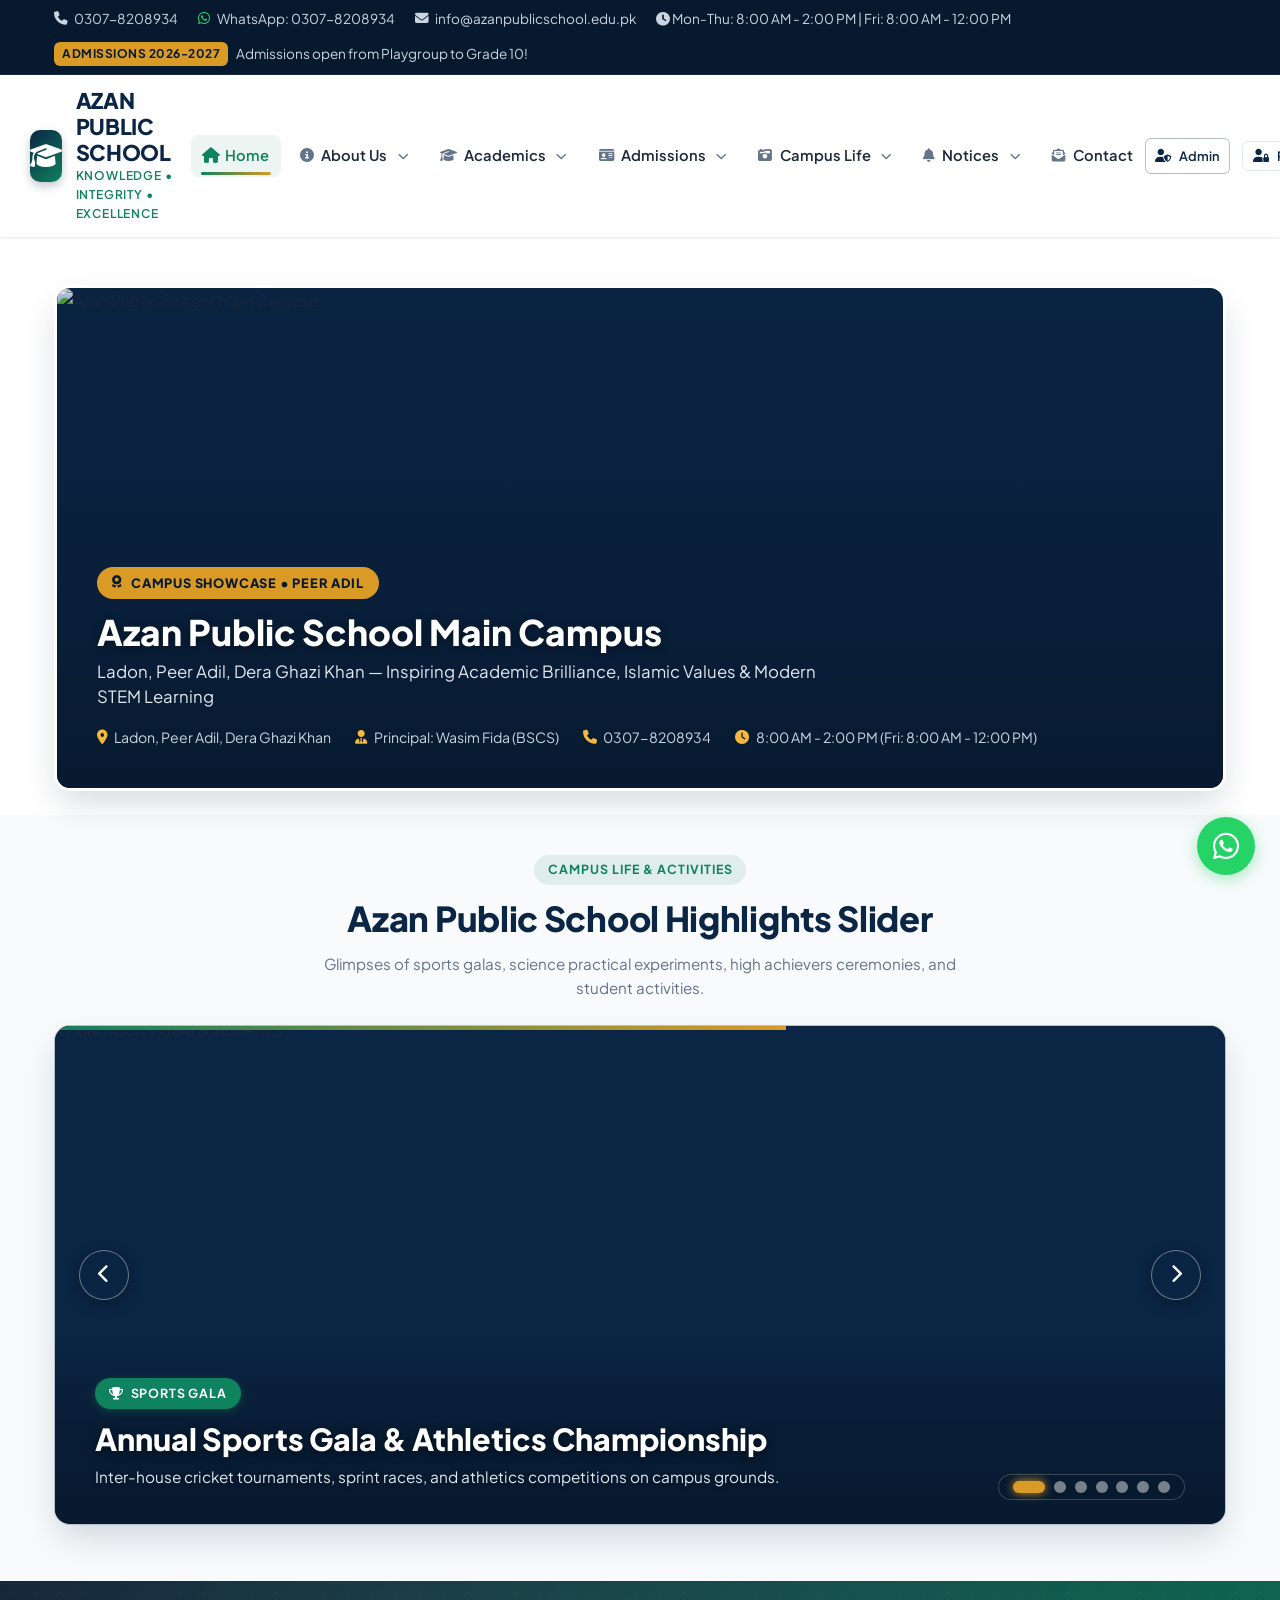
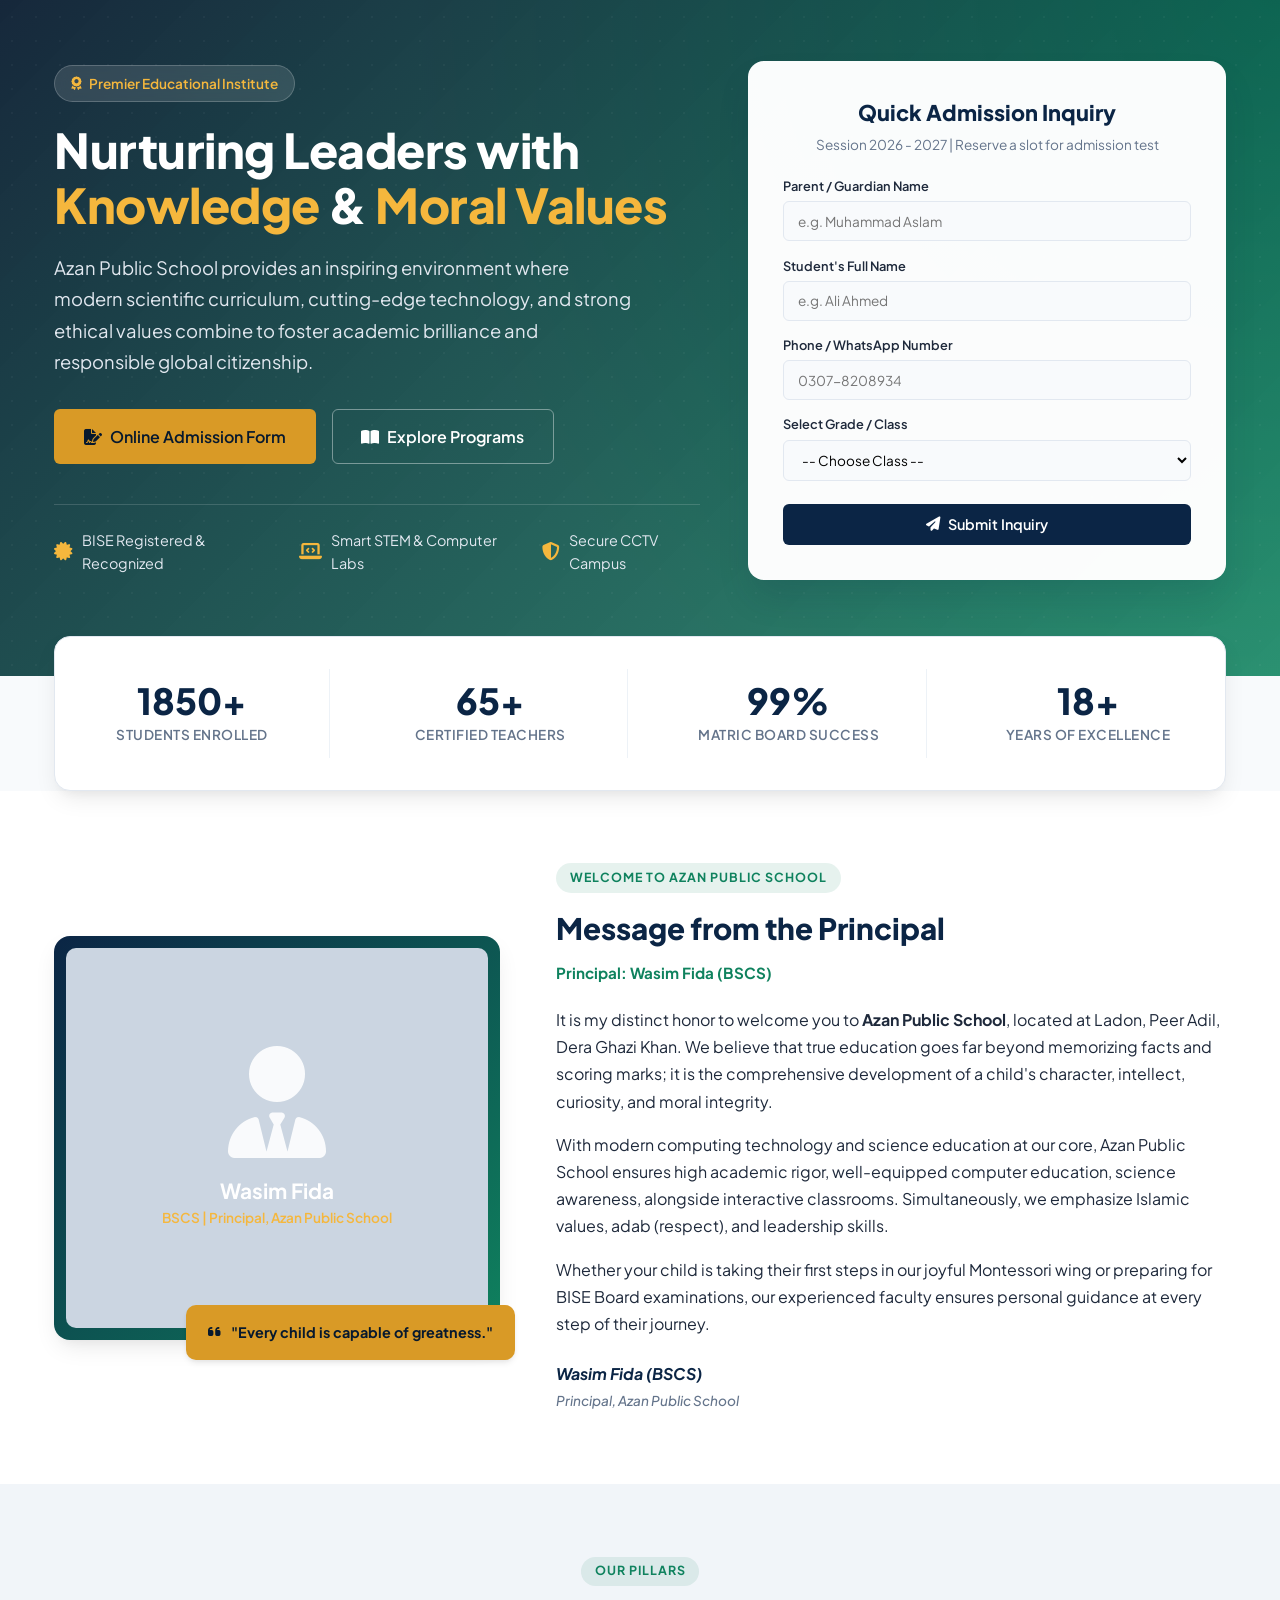
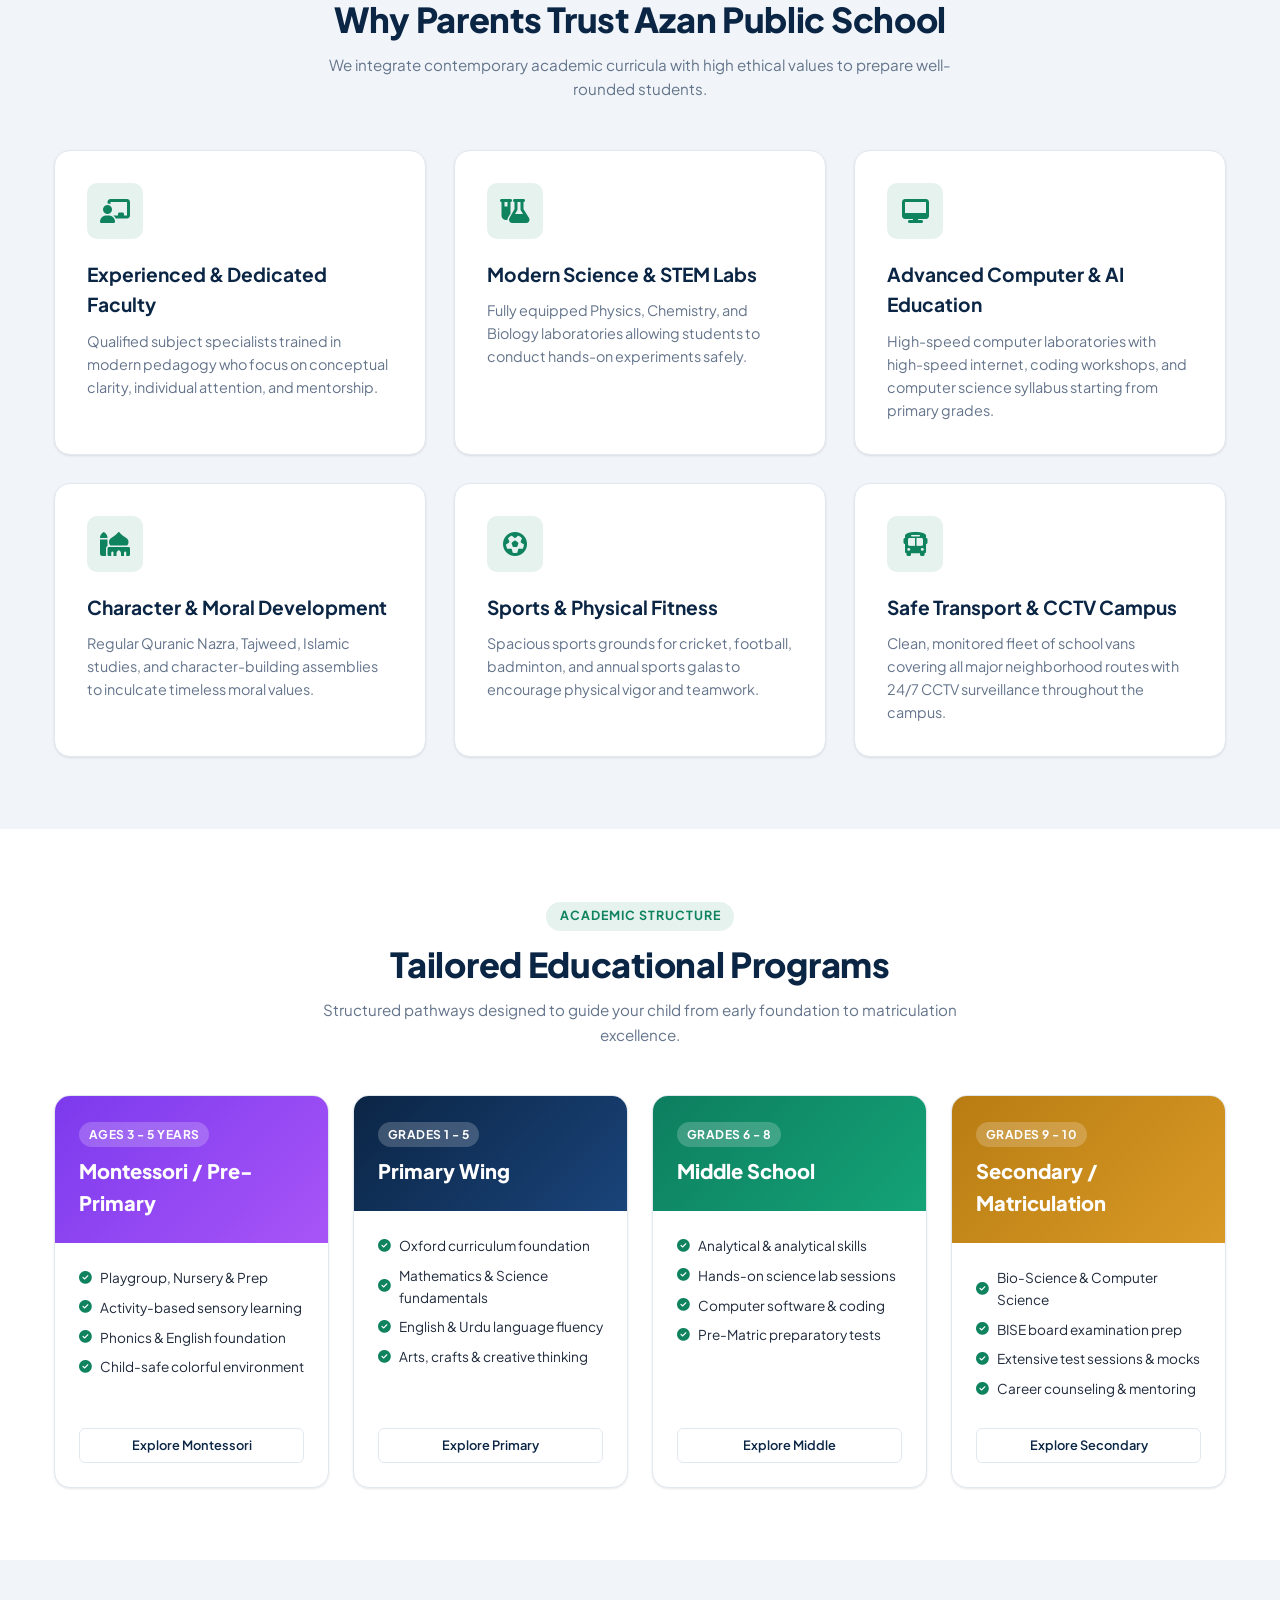
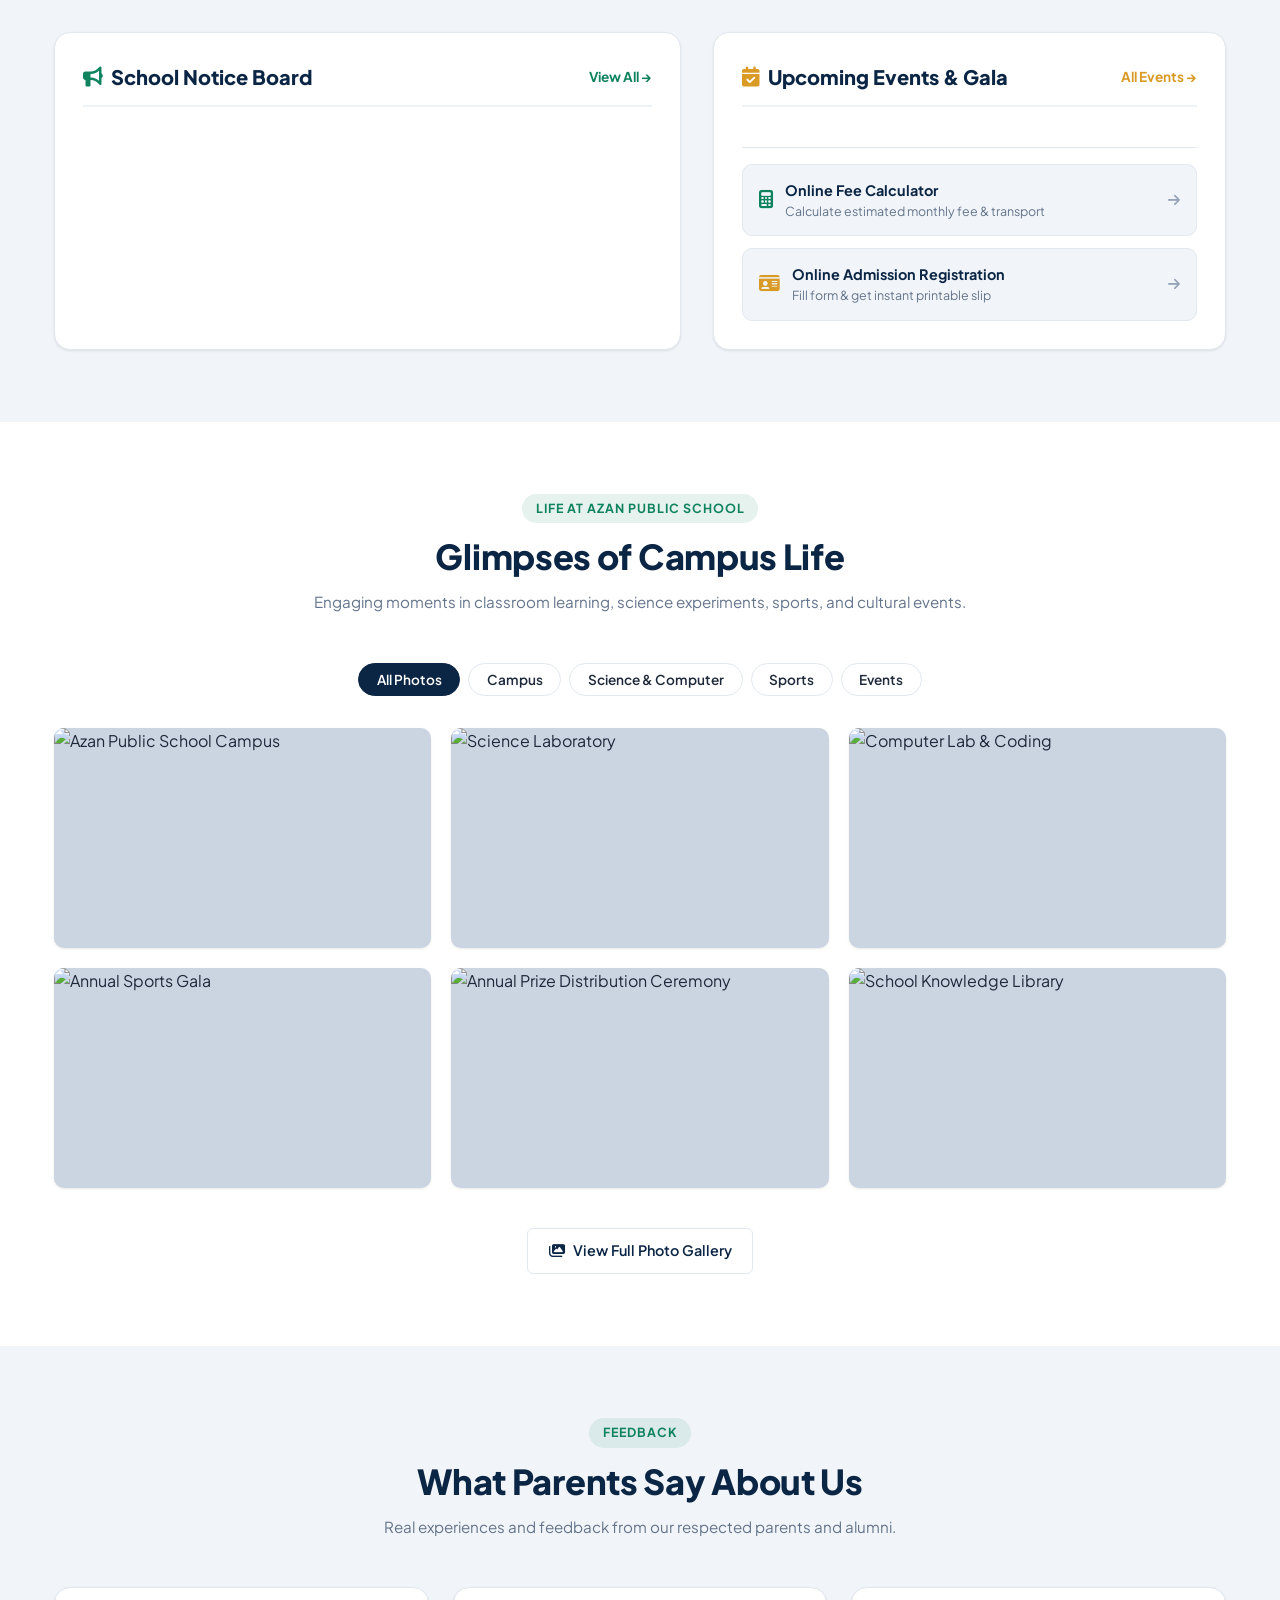
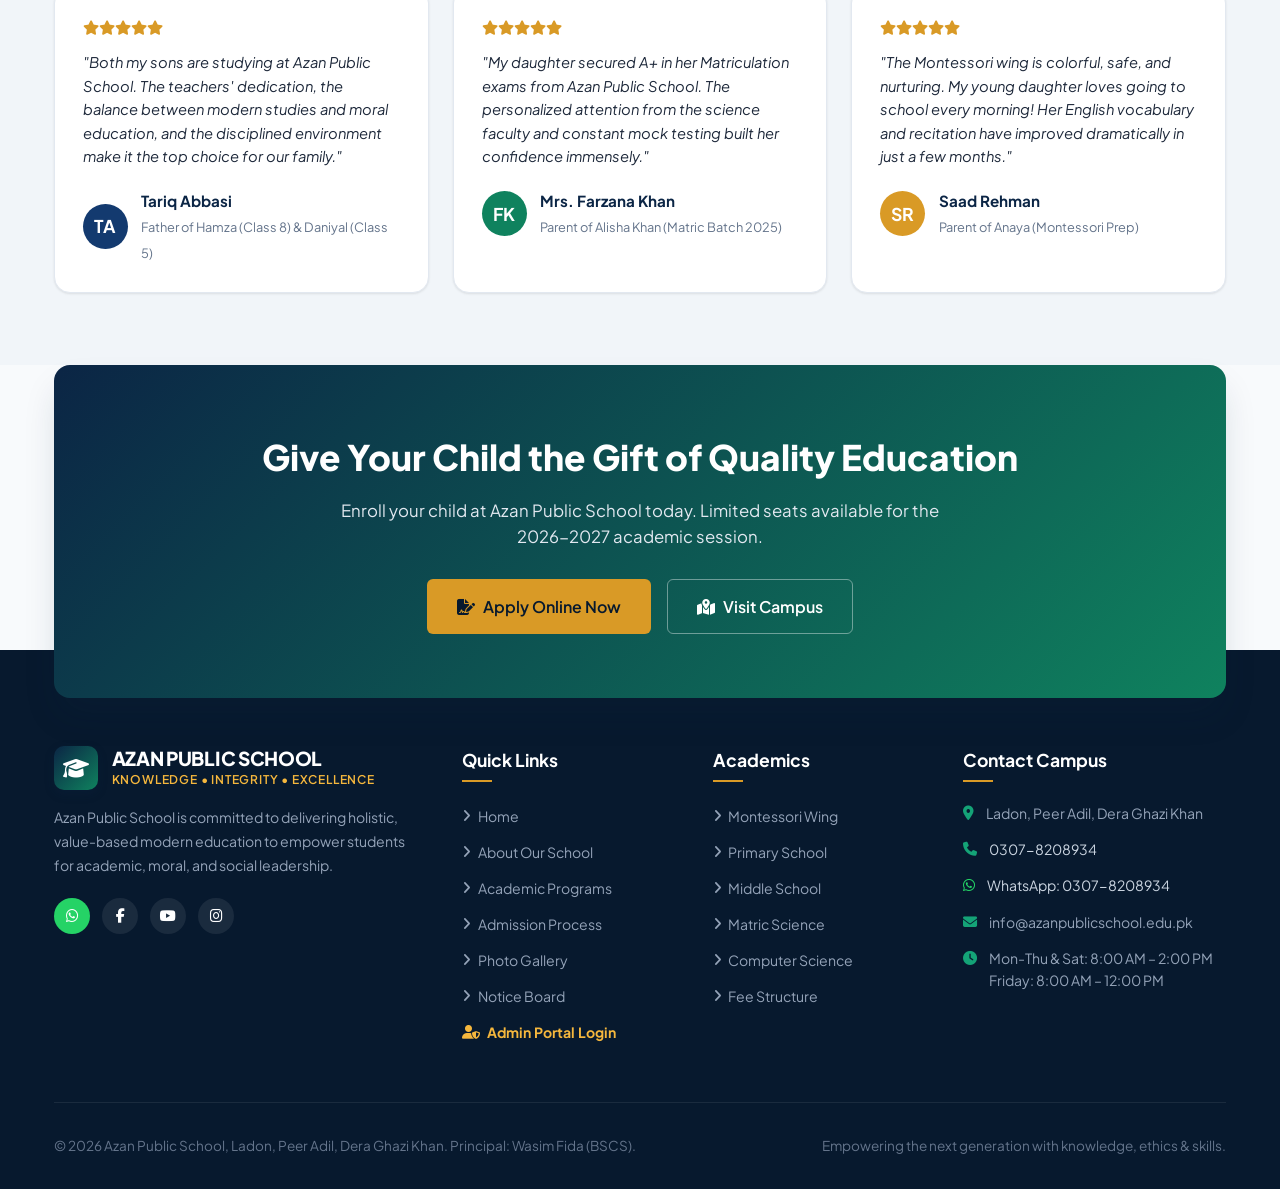
==== index.html @ 1d9d0898 "Add files via upload" ====
<!DOCTYPE html>
<html lang="en">
<head>
  <meta charset="UTF-8">
  <meta name="viewport" content="width=device-width, initial-scale=1.0">
  <title>Azan Public School | Excellence in Education & Character Building</title>
  <meta name="description" content="Azan Public School provides quality education from Montessori to Matric & O-Levels with modern science labs, computer labs, character building, and dedicated faculty.">
  
  <!-- Google Fonts & FontAwesome -->
  <link rel="preconnect" href="https://fonts.googleapis.com">
  <link rel="preconnect" href="https://fonts.gstatic.com" crossorigin>
  <link href="https://fonts.googleapis.com/css2?family=Plus+Jakarta+Sans:wght@400;500;600;700;800&display=swap" rel="stylesheet">
  <link rel="stylesheet" href="https://cdnjs.cloudflare.com/ajax/libs/font-awesome/6.5.1/css/all.min.css">
  
  <!-- Main Stylesheet -->
  <link rel="stylesheet" href="assets/css/style.css">
</head>
<body>

  <!-- TOP BAR -->
  <div class="top-bar">
    <div class="container top-bar-inner">
      <div class="top-contact-info">
        <a href="tel:03078208934"><i class="fa-solid fa-phone"></i> 0307-8208934</a>
        <a href="https://wa.me/923078208934" target="_blank"><i class="fa-brands fa-whatsapp" style="color: #25d366;"></i> WhatsApp: 0307-8208934</a>
        <a href="mailto:info@azanpublicschool.edu.pk"><i class="fa-solid fa-envelope"></i> info@azanpublicschool.edu.pk</a>
        <span><i class="fa-solid fa-clock"></i> Mon-Thu: 8:00 AM - 2:00 PM | Fri: 8:00 AM - 12:00 PM</span>
      </div>
      <div class="top-announcement-ticker">
        <span class="ticker-badge">Admissions 2026-2027</span>
        <span>Admissions open from Playgroup to Grade 10!</span>
      </div>
    </div>
  </div>

  <!-- MAIN HEADER / NAVBAR -->
  <header class="main-header">
    <div class="container header-wrapper">
      <a href="index.html" class="brand-logo">
        <div class="logo-icon">
          <i class="fa-solid fa-graduation-cap"></i>
        </div>
        <div class="logo-text">
          <h1>AZAN PUBLIC SCHOOL</h1>
          <span>Knowledge &bull; Integrity &bull; Excellence</span>
        </div>
      </a>

      <!-- Navigation links -->
      <nav class="main-nav">
        <ul class="nav-links">
          <!-- Home -->
          <li>
            <a href="index.html" class="nav-link-item active">
              <i class="fa-solid fa-house nav-item-icon"></i>
              <span>Home</span>
            </a>
          </li>

          <!-- About Us Dropdown -->
          <li class="has-dropdown">
            <a href="about.html" class="nav-link-item dropdown-toggle">
              <i class="fa-solid fa-circle-info nav-item-icon"></i>
              <span>About Us</span>
              <i class="fa-solid fa-chevron-down nav-chevron"></i>
            </a>
            <div class="dropdown-menu">
              <div class="dropdown-menu-inner">
                <a href="about.html#overview" class="dropdown-item">
                  <div class="dropdown-icon"><i class="fa-solid fa-school"></i></div>
                  <div class="dropdown-text">
                    <span class="dropdown-title">Our School Legacy</span>
                    <span class="dropdown-desc">Established in 2008 in Peer Adil</span>
                  </div>
                  <i class="fa-solid fa-arrow-right dropdown-arrow"></i>
                </a>
                <a href="about.html#vision" class="dropdown-item">
                  <div class="dropdown-icon"><i class="fa-solid fa-bullseye"></i></div>
                  <div class="dropdown-text">
                    <span class="dropdown-title">Vision, Mission &amp; Values</span>
                    <span class="dropdown-desc">Commitment to excellence &amp; morals</span>
                  </div>
                  <i class="fa-solid fa-arrow-right dropdown-arrow"></i>
                </a>
                <a href="#principal" class="dropdown-item">
                  <div class="dropdown-icon"><i class="fa-solid fa-user-tie"></i></div>
                  <div class="dropdown-text">
                    <span class="dropdown-title">Principal's Message</span>
                    <span class="dropdown-desc">Leadership by Wasim Fida (BSCS)</span>
                  </div>
                  <i class="fa-solid fa-arrow-right dropdown-arrow"></i>
                </a>
                <a href="about.html#facilities" class="dropdown-item">
                  <div class="dropdown-icon"><i class="fa-solid fa-building-columns"></i></div>
                  <div class="dropdown-text">
                    <span class="dropdown-title">Campus Facilities</span>
                    <span class="dropdown-desc">Science, IT labs &amp; library</span>
                  </div>
                  <i class="fa-solid fa-arrow-right dropdown-arrow"></i>
                </a>
              </div>
            </div>
          </li>

          <!-- Academics Dropdown -->
          <li class="has-dropdown">
            <a href="academics.html" class="nav-link-item dropdown-toggle">
              <i class="fa-solid fa-graduation-cap nav-item-icon"></i>
              <span>Academics</span>
              <i class="fa-solid fa-chevron-down nav-chevron"></i>
            </a>
            <div class="dropdown-menu">
              <div class="dropdown-menu-inner">
                <a href="academics.html#montessori" class="dropdown-item">
                  <div class="dropdown-icon"><i class="fa-solid fa-shapes"></i></div>
                  <div class="dropdown-text">
                    <span class="dropdown-title">Montessori Wing</span>
                    <span class="dropdown-desc">Ages 3-5: Playgroup, Nursery, Prep</span>
                  </div>
                  <i class="fa-solid fa-arrow-right dropdown-arrow"></i>
                </a>
                <a href="academics.html#primary" class="dropdown-item">
                  <div class="dropdown-icon"><i class="fa-solid fa-book-open"></i></div>
                  <div class="dropdown-text">
                    <span class="dropdown-title">Primary Wing</span>
                    <span class="dropdown-desc">Class 1 to 5: Solid conceptual base</span>
                  </div>
                  <i class="fa-solid fa-arrow-right dropdown-arrow"></i>
                </a>
                <a href="academics.html#middle" class="dropdown-item">
                  <div class="dropdown-icon"><i class="fa-solid fa-atom"></i></div>
                  <div class="dropdown-text">
                    <span class="dropdown-title">Middle School Wing</span>
                    <span class="dropdown-desc">Class 6 to 8: Analytical skills &amp; STEM</span>
                  </div>
                  <i class="fa-solid fa-arrow-right dropdown-arrow"></i>
                </a>
                <a href="academics.html#secondary" class="dropdown-item">
                  <div class="dropdown-icon"><i class="fa-solid fa-award"></i></div>
                  <div class="dropdown-text">
                    <span class="dropdown-title">Secondary &amp; Matric (BISE)</span>
                    <span class="dropdown-desc">Class 9-10: Biology &amp; Computer Science</span>
                  </div>
                  <i class="fa-solid fa-arrow-right dropdown-arrow"></i>
                </a>
                <a href="academics.html#clubs" class="dropdown-item">
                  <div class="dropdown-icon"><i class="fa-solid fa-masks-theater"></i></div>
                  <div class="dropdown-text">
                    <span class="dropdown-title">Clubs &amp; Societies</span>
                    <span class="dropdown-desc">Debates, STEM, arts &amp; robotics</span>
                  </div>
                  <i class="fa-solid fa-arrow-right dropdown-arrow"></i>
                </a>
              </div>
            </div>
          </li>

          <!-- Admissions Dropdown -->
          <li class="has-dropdown">
            <a href="admissions.html" class="nav-link-item dropdown-toggle">
              <i class="fa-solid fa-id-card nav-item-icon"></i>
              <span>Admissions</span>
              <i class="fa-solid fa-chevron-down nav-chevron"></i>
            </a>
            <div class="dropdown-menu">
              <div class="dropdown-menu-inner">
                <a href="admissions.html#process" class="dropdown-item">
                  <div class="dropdown-icon"><i class="fa-solid fa-list-check"></i></div>
                  <div class="dropdown-text">
                    <span class="dropdown-title">Admission Process</span>
                    <span class="dropdown-desc">Simple 4-step enrolment criteria</span>
                  </div>
                  <i class="fa-solid fa-arrow-right dropdown-arrow"></i>
                </a>
                <a href="admissions.html#applyForm" class="dropdown-item">
                  <div class="dropdown-icon"><i class="fa-solid fa-file-signature"></i></div>
                  <div class="dropdown-text">
                    <span class="dropdown-title">Online Admission Form</span>
                    <span class="dropdown-desc">Instant online registration slip</span>
                  </div>
                  <i class="fa-solid fa-arrow-right dropdown-arrow"></i>
                </a>
                <a href="admissions.html#calculator" class="dropdown-item">
                  <div class="dropdown-icon"><i class="fa-solid fa-calculator"></i></div>
                  <div class="dropdown-text">
                    <span class="dropdown-title">Fee Calculator</span>
                    <span class="dropdown-desc">Estimate monthly dues &amp; sibling discount</span>
                  </div>
                  <i class="fa-solid fa-arrow-right dropdown-arrow"></i>
                </a>
                <a href="admissions.html#requirements" class="dropdown-item">
                  <div class="dropdown-icon"><i class="fa-solid fa-folder-open"></i></div>
                  <div class="dropdown-text">
                    <span class="dropdown-title">Required Documents</span>
                    <span class="dropdown-desc">Checklist for new candidates</span>
                  </div>
                  <i class="fa-solid fa-arrow-right dropdown-arrow"></i>
                </a>
              </div>
            </div>
          </li>

          <!-- Campus Life Dropdown -->
          <li class="has-dropdown">
            <a href="gallery.html" class="nav-link-item dropdown-toggle">
              <i class="fa-solid fa-camera-retro nav-item-icon"></i>
              <span>Campus Life</span>
              <i class="fa-solid fa-chevron-down nav-chevron"></i>
            </a>
            <div class="dropdown-menu dropdown-menu-right">
              <div class="dropdown-menu-inner">
                <a href="gallery.html#gallery" class="dropdown-item">
                  <div class="dropdown-icon"><i class="fa-solid fa-images"></i></div>
                  <div class="dropdown-text">
                    <span class="dropdown-title">Photo Gallery</span>
                    <span class="dropdown-desc">Campus moments &amp; facilities</span>
                  </div>
                  <i class="fa-solid fa-arrow-right dropdown-arrow"></i>
                </a>
                <a href="gallery.html#labs" class="dropdown-item">
                  <div class="dropdown-icon"><i class="fa-solid fa-flask-vial"></i></div>
                  <div class="dropdown-text">
                    <span class="dropdown-title">Science &amp; IT Labs</span>
                    <span class="dropdown-desc">Practical experiments &amp; coding</span>
                  </div>
                  <i class="fa-solid fa-arrow-right dropdown-arrow"></i>
                </a>
                <a href="gallery.html#sports" class="dropdown-item">
                  <div class="dropdown-icon"><i class="fa-solid fa-trophy"></i></div>
                  <div class="dropdown-text">
                    <span class="dropdown-title">Sports Gala &amp; Games</span>
                    <span class="dropdown-desc">Cricket, races &amp; athletics</span>
                  </div>
                  <i class="fa-solid fa-arrow-right dropdown-arrow"></i>
                </a>
                <a href="gallery.html#events" class="dropdown-item">
                  <div class="dropdown-icon"><i class="fa-solid fa-award"></i></div>
                  <div class="dropdown-text">
                    <span class="dropdown-title">Annual Ceremonies</span>
                    <span class="dropdown-desc">Prize distributions &amp; festivals</span>
                  </div>
                  <i class="fa-solid fa-arrow-right dropdown-arrow"></i>
                </a>
              </div>
            </div>
          </li>

          <!-- Notices Dropdown -->
          <li class="has-dropdown">
            <a href="notices.html" class="nav-link-item dropdown-toggle">
              <i class="fa-solid fa-bell nav-item-icon"></i>
              <span>Notices</span>
              <i class="fa-solid fa-chevron-down nav-chevron"></i>
            </a>
            <div class="dropdown-menu dropdown-menu-right">
              <div class="dropdown-menu-inner">
                <a href="notices.html#notices" class="dropdown-item">
                  <div class="dropdown-icon"><i class="fa-solid fa-bullhorn"></i></div>
                  <div class="dropdown-text">
                    <span class="dropdown-title">Latest Announcements</span>
                    <span class="dropdown-desc">Urgent alerts &amp; school circulars</span>
                  </div>
                  <i class="fa-solid fa-arrow-right dropdown-arrow"></i>
                </a>
                <a href="notices.html#downloads" class="dropdown-item">
                  <div class="dropdown-icon"><i class="fa-solid fa-cloud-arrow-down"></i></div>
                  <div class="dropdown-text">
                    <span class="dropdown-title">Downloads &amp; Date Sheet</span>
                    <span class="dropdown-desc">Exam dates, syllabus &amp; fee challan</span>
                  </div>
                  <i class="fa-solid fa-arrow-right dropdown-arrow"></i>
                </a>
              </div>
            </div>
          </li>

          <!-- Contact -->
          <li>
            <a href="contact.html" class="nav-link-item">
              <i class="fa-solid fa-envelope-open-text nav-item-icon"></i>
              <span>Contact</span>
            </a>
          </li>
        </ul>
      </nav>

      <!-- Action Buttons -->
      <div class="header-actions">
        <a href="admin-login.html" class="btn btn-outline btn-sm" title="Admin Admissions Database" style="border-color: rgba(11,37,69,0.3);">
          <i class="fa-solid fa-user-shield"></i> Admin
        </a>
        <button class="btn btn-outline btn-sm open-portal-modal">
          <i class="fa-solid fa-user-lock"></i> Portal
        </button>
        <a href="admissions.html" class="btn btn-secondary btn-sm">
          <i class="fa-solid fa-pen-to-square"></i> Apply Now
        </a>
      </div>

      <!-- Mobile Toggle Button -->
      <button class="mobile-nav-toggle" aria-label="Toggle navigation">
        <i class="fa-solid fa-bars"></i>
      </button>
    </div>
  </header>

  <!-- 1. FRONT MAIN CAMPUS SHOWCASE PICTURE (Dynamic via Admin Panel) -->
  <section class="front-picture-section" id="frontPictureSection">
    <div class="container">
      <div class="front-picture-card">
        <img src="https://images.unsplash.com/photo-1580582932707-520aed937b7b?auto=format&fit=crop&w=1400&q=80" alt="Azan Public School Main Campus" class="front-main-img" id="frontMainImage">
        <div class="front-picture-overlay">
          <span class="front-picture-badge" id="frontBadge"><i class="fa-solid fa-award"></i> Campus Showcase &bull; Peer Adil</span>
          <h2 class="front-picture-title" id="frontTitle">Azan Public School Main Campus</h2>
          <p class="front-picture-sub" id="frontSubtitle">Ladon, Peer Adil, Dera Ghazi Khan — Inspiring Academic Brilliance, Islamic Values &amp; Modern STEM Learning</p>
          <div class="front-picture-meta">
            <span><i class="fa-solid fa-location-dot"></i> Ladon, Peer Adil, Dera Ghazi Khan</span>
            <span><i class="fa-solid fa-user-tie"></i> Principal: Wasim Fida (BSCS)</span>
            <span><i class="fa-solid fa-phone"></i> 0307-8208934</span>
            <span><i class="fa-solid fa-clock"></i> 8:00 AM - 2:00 PM (Fri: 8:00 AM - 12:00 PM)</span>
          </div>
        </div>
      </div>
    </div>
  </section>

  <!-- 2. CAMPUS IMAGE SLIDER / CAROUSEL (Dynamic via Admin Panel) -->
  <section class="campus-slider-section" id="campusSliderSection">
    <div class="container">
      <div class="section-header" style="margin-bottom: 1.5rem;">
        <span class="section-badge">Campus Life &amp; Activities</span>
        <h2 class="section-title">Azan Public School Highlights Slider</h2>
        <p class="section-subtitle">Glimpses of sports galas, science practical experiments, high achievers ceremonies, and student activities.</p>
      </div>

      <div class="slider-container-card" id="campusSliderContainer">
        <!-- Top Animated Progress Bar for Auto Slide Timer -->
        <div class="slider-progress-bar" id="sliderProgressBar"></div>

        <!-- Horizontal Right-to-Left Sliding Track -->
        <div class="campus-slider-track" id="campusSliderTrack">
          <!-- Slide 1: Sports Gala -->
          <div class="campus-slide-item active" data-slide-index="0">
            <img src="https://images.unsplash.com/photo-1526676037777-05a232554f77?auto=format&fit=crop&w=1200&q=80" alt="Annual Sports Gala &amp; Athletics" class="campus-slide-img" loading="eager" onerror="this.onerror=null;this.src='https://images.unsplash.com/photo-1580582932707-520aed937b7b?auto=format&fit=crop&w=1200&q=80'">
            <div class="campus-slide-caption">
              <span class="slide-tag"><i class="fa-solid fa-trophy"></i> Sports Gala</span>
              <h3 class="slide-title">Annual Sports Gala &amp; Athletics Championship</h3>
              <p class="slide-desc">Inter-house cricket tournaments, sprint races, and athletics competitions on campus grounds.</p>
            </div>
          </div>

          <!-- Slide 2: Science Labs -->
          <div class="campus-slide-item" data-slide-index="1">
            <img src="https://images.unsplash.com/photo-1532094349884-543bc11b234d?auto=format&fit=crop&w=1200&q=80" alt="Modern Science Practical Labs" class="campus-slide-img" loading="lazy" onerror="this.onerror=null;this.src='https://images.unsplash.com/photo-1580582932707-520aed937b7b?auto=format&fit=crop&w=1200&q=80'">
            <div class="campus-slide-caption">
              <span class="slide-tag"><i class="fa-solid fa-flask-vial"></i> Science Labs</span>
              <h3 class="slide-title">Modern Science &amp; Practical Experiment Labs</h3>
              <p class="slide-desc">Hands-on practical experiments in Physics, Chemistry, and Biology laboratories.</p>
            </div>
          </div>

          <!-- Slide 3: Prize Distribution -->
          <div class="campus-slide-item" data-slide-index="2">
            <img src="https://images.unsplash.com/photo-1523050854058-8df90110c9f1?auto=format&fit=crop&w=1200&q=80" alt="Position Holders Award Ceremony" class="campus-slide-img" loading="lazy" onerror="this.onerror=null;this.src='https://images.unsplash.com/photo-1580582932707-520aed937b7b?auto=format&fit=crop&w=1200&q=80'">
            <div class="campus-slide-caption">
              <span class="slide-tag"><i class="fa-solid fa-award"></i> Prize Distribution</span>
              <h3 class="slide-title">High Achievers &amp; Position Holders Award Ceremony</h3>
              <p class="slide-desc">Celebrating academic brilliance and merit scholarship certificates for BISE board toppers.</p>
            </div>
          </div>

          <!-- Slide 4: Computer Lab -->
          <div class="campus-slide-item" data-slide-index="3">
            <img src="https://images.unsplash.com/photo-1531482615713-2afd69097998?auto=format&fit=crop&w=1200&q=80" alt="Computer Science &amp; Coding Lab" class="campus-slide-img" loading="lazy" onerror="this.onerror=null;this.src='https://images.unsplash.com/photo-1580582932707-520aed937b7b?auto=format&fit=crop&w=1200&q=80'">
            <div class="campus-slide-caption">
              <span class="slide-tag"><i class="fa-solid fa-laptop-code"></i> Computer Lab</span>
              <h3 class="slide-title">Computer Science, Coding &amp; AI Education</h3>
              <p class="slide-desc">Modern ICT laboratory empowering students with programming, digital literacy, and logic.</p>
            </div>
          </div>

          <!-- Slide 5: Classrooms -->
          <div class="campus-slide-item" data-slide-index="4">
            <img src="https://images.unsplash.com/photo-1577896851231-70ef18881754?auto=format&fit=crop&w=1200&q=80" alt="Interactive Classrooms" class="campus-slide-img" loading="lazy" onerror="this.onerror=null;this.src='https://images.unsplash.com/photo-1580582932707-520aed937b7b?auto=format&fit=crop&w=1200&q=80'">
            <div class="campus-slide-caption">
              <span class="slide-tag"><i class="fa-solid fa-chalkboard-user"></i> Classrooms</span>
              <h3 class="slide-title">Interactive Conceptual Classroom Learning</h3>
              <p class="slide-desc">Engaging classroom discussions, smart visual aids, and individual student attention from certified educators.</p>
            </div>
          </div>

          <!-- Slide 6: Montessori Wing -->
          <div class="campus-slide-item" data-slide-index="5">
            <img src="https://images.unsplash.com/photo-1587654780291-39c9404d746b?auto=format&fit=crop&w=1200&q=80" alt="Montessori Activity Zone" class="campus-slide-img" loading="lazy" onerror="this.onerror=null;this.src='https://images.unsplash.com/photo-1580582932707-520aed937b7b?auto=format&fit=crop&w=1200&q=80'">
            <div class="campus-slide-caption">
              <span class="slide-tag"><i class="fa-solid fa-shapes"></i> Montessori Wing</span>
              <h3 class="slide-title">Montessori Early Childhood Activity Zone</h3>
              <p class="slide-desc">Child-safe colorful classrooms, sensory apparatus, and foundational phonics development.</p>
            </div>
          </div>

          <!-- Slide 7: Library -->
          <div class="campus-slide-item" data-slide-index="6">
            <img src="https://images.unsplash.com/photo-1521587760476-6c12a4b040da?auto=format&fit=crop&w=1200&q=80" alt="Central Campus Library" class="campus-slide-img" loading="lazy" onerror="this.onerror=null;this.src='https://images.unsplash.com/photo-1580582932707-520aed937b7b?auto=format&fit=crop&w=1200&q=80'">
            <div class="campus-slide-caption">
              <span class="slide-tag"><i class="fa-solid fa-book-open-reader"></i> Library Wing</span>
              <h3 class="slide-title">Central Campus Library &amp; Knowledge Corner</h3>
              <p class="slide-desc">Extensive collection of reference books, encyclopedia volumes, Islamic studies, and peaceful study desks.</p>
            </div>
          </div>
        </div>

        <!-- Slider Navigation Arrows -->
        <button class="slider-arrow-btn slider-arrow-prev" onclick="prevCampusSlide()" aria-label="Previous Slide">
          <i class="fa-solid fa-chevron-left"></i>
        </button>
        <button class="slider-arrow-btn slider-arrow-next" onclick="nextCampusSlide()" aria-label="Next Slide">
          <i class="fa-solid fa-chevron-right"></i>
        </button>

        <!-- Slider Dots Indicators -->
        <div class="slider-dots-box" id="sliderDotsBox">
          <button class="slider-dot-btn active" onclick="goToCampusSlide(0)" aria-label="Slide 1"></button>
          <button class="slider-dot-btn" onclick="goToCampusSlide(1)" aria-label="Slide 2"></button>
          <button class="slider-dot-btn" onclick="goToCampusSlide(2)" aria-label="Slide 3"></button>
          <button class="slider-dot-btn" onclick="goToCampusSlide(3)" aria-label="Slide 4"></button>
          <button class="slider-dot-btn" onclick="goToCampusSlide(4)" aria-label="Slide 5"></button>
          <button class="slider-dot-btn" onclick="goToCampusSlide(5)" aria-label="Slide 6"></button>
          <button class="slider-dot-btn" onclick="goToCampusSlide(6)" aria-label="Slide 7"></button>
        </div>
      </div>
    </div>
  </section>

  <!-- HERO SECTION -->
  <section class="hero-section">
    <div class="hero-particles"></div>
    <div class="container">
      <div class="hero-grid">
        <div class="hero-content">
          <div class="hero-badge">
            <i class="fa-solid fa-award"></i> Premier Educational Institute
          </div>
          <h1>Nurturing Leaders with <span>Knowledge</span> & <span>Moral Values</span></h1>
          <p class="hero-subtitle">
            Azan Public School provides an inspiring environment where modern scientific curriculum, cutting-edge technology, and strong ethical values combine to foster academic brilliance and responsible global citizenship.
          </p>
          <div class="hero-cta-group">
            <a href="admissions.html" class="btn btn-accent btn-lg">
              <i class="fa-solid fa-file-signature"></i> Online Admission Form
            </a>
            <a href="academics.html" class="btn btn-outline-white btn-lg">
              <i class="fa-solid fa-book-open"></i> Explore Programs
            </a>
          </div>

          <div class="hero-trust-badges">
            <div class="trust-item">
              <i class="fa-solid fa-certificate"></i>
              <span>BISE Registered & Recognized</span>
            </div>
            <div class="trust-item">
              <i class="fa-solid fa-laptop-code"></i>
              <span>Smart STEM & Computer Labs</span>
            </div>
            <div class="trust-item">
              <i class="fa-solid fa-shield-halved"></i>
              <span>Secure CCTV Campus</span>
            </div>
          </div>
        </div>

        <!-- Hero Card / Quick Admission Inquiry -->
        <div class="hero-card">
          <div class="hero-card-header">
            <h3>Quick Admission Inquiry</h3>
            <p>Session 2026 - 2027 | Reserve a slot for admission test</p>
          </div>
          <form id="quickInquiryForm" class="quick-inquiry-form">
            <div class="form-group">
              <label>Parent / Guardian Name</label>
              <input type="text" name="parentName" placeholder="e.g. Muhammad Aslam" required>
            </div>
            <div class="form-group">
              <label>Student's Full Name</label>
              <input type="text" name="studentName" placeholder="e.g. Ali Ahmed" required>
            </div>
            <div class="form-group">
              <label>Phone / WhatsApp Number</label>
              <input type="tel" name="phone" placeholder="0307-8208934" required>
            </div>
            <div class="form-group">
              <label>Select Grade / Class</label>
              <select name="grade" required>
                <option value="">-- Choose Class --</option>
                <option value="Montessori / Nursery">Montessori / Nursery / Prep</option>
                <option value="Primary (Class 1-5)">Primary Wing (Class 1 - 5)</option>
                <option value="Middle (Class 6-8)">Middle Wing (Class 6 - 8)</option>
                <option value="Matric Science (Class 9-10)">Matric Science (Class 9 - 10)</option>
                <option value="Matric Computer Science">Matric Computer Science (Class 9 - 10)</option>
                <option value="Cambridge O-Level">Cambridge O-Levels</option>
              </select>
            </div>
            <button type="submit" class="btn btn-primary btn-submit">
              <i class="fa-solid fa-paper-plane"></i> Submit Inquiry
            </button>
          </form>
        </div>
      </div>
    </div>
  </section>

  <!-- QUICK STATS BANNER -->
  <div class="container">
    <div class="stats-banner">
      <div class="stats-grid">
        <div class="stat-card">
          <div class="stat-number"><span class="counter-val" data-target="1850">0</span>+</div>
          <div class="stat-label">Students Enrolled</div>
        </div>
        <div class="stat-card">
          <div class="stat-number"><span class="counter-val" data-target="65">0</span>+</div>
          <div class="stat-label">Certified Teachers</div>
        </div>
        <div class="stat-card">
          <div class="stat-number"><span class="counter-val" data-target="99">0</span>%</div>
          <div class="stat-label">Matric Board Success</div>
        </div>
        <div class="stat-card">
          <div class="stat-number"><span class="counter-val" data-target="18">0</span>+</div>
          <div class="stat-label">Years of Excellence</div>
        </div>
      </div>
    </div>
  </div>

  <!-- PRINCIPAL'S WELCOME MESSAGE -->
  <section id="principal" class="section section-white" style="scroll-margin-top: 80px;">
    <div class="container">
      <div class="principal-section-grid">
        <div class="principal-image-card">
          <div class="principal-photo-wrapper">
            <div class="principal-photo">
              <!-- Visual Mock / Principal Photo Container -->
              <div style="text-align: center; padding: 2rem;">
                <i class="fa-solid fa-user-tie" style="font-size: 7rem; color: #ffffff; opacity: 0.9; margin-bottom: 1rem;"></i>
                <h4 style="color: #fff; font-size: 1.3rem;">Wasim Fida</h4>
                <p style="color: var(--accent-light); font-size: 0.85rem; font-weight: 600;">BSCS | Principal, Azan Public School</p>
              </div>
            </div>
          </div>
          <div class="principal-quote-badge">
            <i class="fa-solid fa-quote-left"></i>
            <span>"Every child is capable of greatness."</span>
          </div>
        </div>

        <div class="principal-content">
          <span class="section-badge">Welcome to Azan Public School</span>
          <h3>Message from the Principal</h3>
          <p class="role">Principal: Wasim Fida (BSCS)</p>
          <p>
            It is my distinct honor to welcome you to <strong>Azan Public School</strong>, located at Ladon, Peer Adil, Dera Ghazi Khan. We believe that true education goes far beyond memorizing facts and scoring marks; it is the comprehensive development of a child's character, intellect, curiosity, and moral integrity.
          </p>
          <p>
            With modern computing technology and science education at our core, Azan Public School ensures high academic rigor, well-equipped computer education, science awareness, alongside interactive classrooms. Simultaneously, we emphasize Islamic values, adab (respect), and leadership skills.
          </p>
          <p>
            Whether your child is taking their first steps in our joyful Montessori wing or preparing for BISE Board examinations, our experienced faculty ensures personal guidance at every step of their journey.
          </p>
          <div class="principal-signature">
            Wasim Fida (BSCS)<br>
            <span style="font-size: 0.85rem; color: var(--text-muted); font-weight: 500;">Principal, Azan Public School</span>
          </div>
        </div>
      </div>
    </div>
  </section>

  <!-- WHY CHOOSE AZAN PUBLIC SCHOOL -->
  <section class="section section-light">
    <div class="container">
      <div class="section-header">
        <span class="section-badge">Our Pillars</span>
        <h2 class="section-title">Why Parents Trust Azan Public School</h2>
        <p class="section-subtitle">We integrate contemporary academic curricula with high ethical values to prepare well-rounded students.</p>
      </div>

      <div class="features-grid">
        <div class="feature-card">
          <div class="feature-icon"><i class="fa-solid fa-chalkboard-user"></i></div>
          <h3>Experienced & Dedicated Faculty</h3>
          <p>Qualified subject specialists trained in modern pedagogy who focus on conceptual clarity, individual attention, and mentorship.</p>
        </div>

        <div class="feature-card">
          <div class="feature-icon"><i class="fa-solid fa-flask-vial"></i></div>
          <h3>Modern Science & STEM Labs</h3>
          <p>Fully equipped Physics, Chemistry, and Biology laboratories allowing students to conduct hands-on experiments safely.</p>
        </div>

        <div class="feature-card">
          <div class="feature-icon"><i class="fa-solid fa-desktop"></i></div>
          <h3>Advanced Computer & AI Education</h3>
          <p>High-speed computer laboratories with high-speed internet, coding workshops, and computer science syllabus starting from primary grades.</p>
        </div>

        <div class="feature-card">
          <div class="feature-icon"><i class="fa-solid fa-mosque"></i></div>
          <h3>Character & Moral Development</h3>
          <p>Regular Quranic Nazra, Tajweed, Islamic studies, and character-building assemblies to inculcate timeless moral values.</p>
        </div>

        <div class="feature-card">
          <div class="feature-icon"><i class="fa-solid fa-futbol"></i></div>
          <h3>Sports & Physical Fitness</h3>
          <p>Spacious sports grounds for cricket, football, badminton, and annual sports galas to encourage physical vigor and teamwork.</p>
        </div>

        <div class="feature-card">
          <div class="feature-icon"><i class="fa-solid fa-bus"></i></div>
          <h3>Safe Transport & CCTV Campus</h3>
          <p>Clean, monitored fleet of school vans covering all major neighborhood routes with 24/7 CCTV surveillance throughout the campus.</p>
        </div>
      </div>
    </div>
  </section>

  <!-- ACADEMIC WINGS -->
  <section class="section section-white">
    <div class="container">
      <div class="section-header">
        <span class="section-badge">Academic Structure</span>
        <h2 class="section-title">Tailored Educational Programs</h2>
        <p class="section-subtitle">Structured pathways designed to guide your child from early foundation to matriculation excellence.</p>
      </div>

      <div class="wing-cards-grid">
        <!-- Pre-Primary -->
        <div class="wing-card">
          <div class="wing-header montessori-wing">
            <span class="wing-badge">Ages 3 - 5 Years</span>
            <h3>Montessori / Pre-Primary</h3>
          </div>
          <div class="wing-body">
            <ul class="wing-features">
              <li><i class="fa-solid fa-check-circle"></i> Playgroup, Nursery & Prep</li>
              <li><i class="fa-solid fa-check-circle"></i> Activity-based sensory learning</li>
              <li><i class="fa-solid fa-check-circle"></i> Phonics & English foundation</li>
              <li><i class="fa-solid fa-check-circle"></i> Child-safe colorful environment</li>
            </ul>
            <a href="academics.html#montessori" class="btn btn-outline btn-sm">Explore Montessori</a>
          </div>
        </div>

        <!-- Primary -->
        <div class="wing-card">
          <div class="wing-header primary-wing">
            <span class="wing-badge">Grades 1 - 5</span>
            <h3>Primary Wing</h3>
          </div>
          <div class="wing-body">
            <ul class="wing-features">
              <li><i class="fa-solid fa-check-circle"></i> Oxford curriculum foundation</li>
              <li><i class="fa-solid fa-check-circle"></i> Mathematics & Science fundamentals</li>
              <li><i class="fa-solid fa-check-circle"></i> English & Urdu language fluency</li>
              <li><i class="fa-solid fa-check-circle"></i> Arts, crafts & creative thinking</li>
            </ul>
            <a href="academics.html#primary" class="btn btn-outline btn-sm">Explore Primary</a>
          </div>
        </div>

        <!-- Middle -->
        <div class="wing-card">
          <div class="wing-header middle-wing">
            <span class="wing-badge">Grades 6 - 8</span>
            <h3>Middle School</h3>
          </div>
          <div class="wing-body">
            <ul class="wing-features">
              <li><i class="fa-solid fa-check-circle"></i> Analytical & analytical skills</li>
              <li><i class="fa-solid fa-check-circle"></i> Hands-on science lab sessions</li>
              <li><i class="fa-solid fa-check-circle"></i> Computer software & coding</li>
              <li><i class="fa-solid fa-check-circle"></i> Pre-Matric preparatory tests</li>
            </ul>
            <a href="academics.html#middle" class="btn btn-outline btn-sm">Explore Middle</a>
          </div>
        </div>

        <!-- Secondary / Matric -->
        <div class="wing-card">
          <div class="wing-header high-wing">
            <span class="wing-badge">Grades 9 - 10</span>
            <h3>Secondary / Matriculation</h3>
          </div>
          <div class="wing-body">
            <ul class="wing-features">
              <li><i class="fa-solid fa-check-circle"></i> Bio-Science & Computer Science</li>
              <li><i class="fa-solid fa-check-circle"></i> BISE board examination prep</li>
              <li><i class="fa-solid fa-check-circle"></i> Extensive test sessions & mocks</li>
              <li><i class="fa-solid fa-check-circle"></i> Career counseling & mentoring</li>
            </ul>
            <a href="academics.html#secondary" class="btn btn-outline btn-sm">Explore Secondary</a>
          </div>
        </div>
      </div>
    </div>
  </section>

  <!-- NOTICE BOARD & UPCOMING EVENTS -->
  <section class="section section-light">
    <div class="container">
      <div class="notice-events-grid">
        <!-- Notice Board (Dynamic via APS_DB) -->
        <div class="notice-box">
          <div class="notice-box-header">
            <h3><i class="fa-solid fa-bullhorn" style="color: var(--secondary);"></i> School Notice Board</h3>
            <a href="notices.html" style="font-size: 0.85rem; font-weight: 700; color: var(--secondary);">View All &rarr;</a>
          </div>
          <div class="notice-list" id="homeNoticeList">
            <!-- Populated dynamically by main.js from APS_DB.getAllNotices() -->
          </div>
        </div>

        <!-- Upcoming Events & Quick Links -->
        <div class="notice-box">
          <div class="notice-box-header">
            <h3><i class="fa-solid fa-calendar-check" style="color: var(--accent);"></i> Upcoming Events &amp; Gala</h3>
            <a href="notices.html#events" style="font-size: 0.85rem; font-weight: 700; color: var(--accent);">All Events &rarr;</a>
          </div>
          <div id="homeEventsList" style="display: flex; flex-direction: column; gap: 0.9rem; margin-bottom: 1.25rem;">
            <!-- Populated dynamically by main.js from APS_DB.getAllEvents() -->
          </div>

          <div style="border-top: 1px solid var(--border-color); padding-top: 1rem; display: flex; flex-direction: column; gap: 0.75rem;">
            <a href="admissions.html#calculator" style="background: var(--bg-surface); padding: 0.85rem 1rem; border-radius: var(--radius-md); display: flex; align-items: center; justify-content: space-between; border: 1px solid var(--border-color);">
              <div style="display: flex; align-items: center; gap: 0.75rem;">
                <i class="fa-solid fa-calculator" style="color: var(--secondary); font-size: 1.15rem;"></i>
                <div>
                  <h4 style="font-size: 0.9rem; font-weight: 700; color: var(--primary); margin: 0;">Online Fee Calculator</h4>
                  <p style="font-size: 0.78rem; color: var(--text-muted); margin: 0;">Calculate estimated monthly fee &amp; transport</p>
                </div>
              </div>
              <i class="fa-solid fa-arrow-right" style="color: var(--text-light); font-size: 0.85rem;"></i>
            </a>

            <a href="admissions.html#applyForm" style="background: var(--bg-surface); padding: 0.85rem 1rem; border-radius: var(--radius-md); display: flex; align-items: center; justify-content: space-between; border: 1px solid var(--border-color);">
              <div style="display: flex; align-items: center; gap: 0.75rem;">
                <i class="fa-solid fa-id-card" style="color: var(--accent); font-size: 1.15rem;"></i>
                <div>
                  <h4 style="font-size: 0.9rem; font-weight: 700; color: var(--primary); margin: 0;">Online Admission Registration</h4>
                  <p style="font-size: 0.78rem; color: var(--text-muted); margin: 0;">Fill form &amp; get instant printable slip</p>
                </div>
              </div>
              <i class="fa-solid fa-arrow-right" style="color: var(--text-light); font-size: 0.85rem;"></i>
            </a>
          </div>
        </div>
      </div>
    </div>
  </section>

  <!-- CAMPUS LIFE GALLERY PREVIEW -->
  <section class="section section-white">
    <div class="container">
      <div class="section-header">
        <span class="section-badge">Life at Azan Public School</span>
        <h2 class="section-title">Glimpses of Campus Life</h2>
        <p class="section-subtitle">Engaging moments in classroom learning, science experiments, sports, and cultural events.</p>
      </div>

      <div class="gallery-filter-bar">
        <button class="filter-btn active" data-filter="all">All Photos</button>
        <button class="filter-btn" data-filter="campus">Campus</button>
        <button class="filter-btn" data-filter="labs">Science & Computer</button>
        <button class="filter-btn" data-filter="sports">Sports</button>
        <button class="filter-btn" data-filter="events">Events</button>
      </div>

      <div class="gallery-grid">
        <!-- Item 1: Campus -->
        <div class="gallery-card" data-category="campus">
          <img src="https://images.unsplash.com/photo-1580582932707-520aed937b7b?auto=format&fit=crop&w=800&q=80" alt="Azan Public School Campus">
          <div class="gallery-overlay">
            <h4>Main Academic Campus & Building</h4>
            <span>Ladon, Peer Adil Campus</span>
          </div>
        </div>

        <!-- Item 2: Science Lab -->
        <div class="gallery-card" data-category="labs">
          <img src="https://images.unsplash.com/photo-1532094349884-543bc11b234d?auto=format&fit=crop&w=800&q=80" alt="Science Laboratory">
          <div class="gallery-overlay">
            <h4>Science Laboratory & Experiments</h4>
            <span>Science Labs</span>
          </div>
        </div>

        <!-- Item 3: Computer Lab -->
        <div class="gallery-card" data-category="labs">
          <img src="https://images.unsplash.com/photo-1531482615713-2afd69097998?auto=format&fit=crop&w=800&q=80" alt="Computer Lab & Coding">
          <div class="gallery-overlay">
            <h4>IT & Computer Literacy Lab</h4>
            <span>Computer Science</span>
          </div>
        </div>

        <!-- Item 4: Sports Gala -->
        <div class="gallery-card" data-category="sports">
          <img src="https://images.unsplash.com/photo-1526676037777-05a232554f77?auto=format&fit=crop&w=800&q=80" alt="Annual Sports Gala">
          <div class="gallery-overlay">
            <h4>Annual Sports Day & Athletics</h4>
            <span>Sports Gala</span>
          </div>
        </div>

        <!-- Item 5: Prize Distribution -->
        <div class="gallery-card" data-category="events">
          <img src="https://images.unsplash.com/photo-1523050854058-8df90110c9f1?auto=format&fit=crop&w=800&q=80" alt="Annual Prize Distribution Ceremony">
          <div class="gallery-overlay">
            <h4>Annual Prize Distribution Ceremony</h4>
            <span>Ceremony & Awards</span>
          </div>
        </div>

        <!-- Item 6: Library & Study -->
        <div class="gallery-card" data-category="campus">
          <img src="https://images.unsplash.com/photo-1521587760476-6c12a4b040da?auto=format&fit=crop&w=800&q=80" alt="School Knowledge Library">
          <div class="gallery-overlay">
            <h4>School Reading & Research Library</h4>
            <span>Campus Library</span>
          </div>
        </div>
      </div>

      <div style="text-align: center; margin-top: 2.5rem;">
        <a href="gallery.html" class="btn btn-outline">
          <i class="fa-solid fa-images"></i> View Full Photo Gallery
        </a>
      </div>
    </div>
  </section>

  <!-- TESTIMONIALS -->
  <section class="section section-light">
    <div class="container">
      <div class="section-header">
        <span class="section-badge">Feedback</span>
        <h2 class="section-title">What Parents Say About Us</h2>
        <p class="section-subtitle">Real experiences and feedback from our respected parents and alumni.</p>
      </div>

      <div class="testimonials-grid">
        <div class="testimonial-card">
          <div class="rating-stars">
            <i class="fa-solid fa-star"></i><i class="fa-solid fa-star"></i><i class="fa-solid fa-star"></i><i class="fa-solid fa-star"></i><i class="fa-solid fa-star"></i>
          </div>
          <p class="testimonial-text">
            "Both my sons are studying at Azan Public School. The teachers' dedication, the balance between modern studies and moral education, and the disciplined environment make it the top choice for our family."
          </p>
          <div class="testimonial-author">
            <div class="author-avatar">TA</div>
            <div class="author-info">
              <h4>Tariq Abbasi</h4>
              <span>Father of Hamza (Class 8) & Daniyal (Class 5)</span>
            </div>
          </div>
        </div>

        <div class="testimonial-card">
          <div class="rating-stars">
            <i class="fa-solid fa-star"></i><i class="fa-solid fa-star"></i><i class="fa-solid fa-star"></i><i class="fa-solid fa-star"></i><i class="fa-solid fa-star"></i>
          </div>
          <p class="testimonial-text">
            "My daughter secured A+ in her Matriculation exams from Azan Public School. The personalized attention from the science faculty and constant mock testing built her confidence immensely."
          </p>
          <div class="testimonial-author">
            <div class="author-avatar" style="background: var(--secondary);">FK</div>
            <div class="author-info">
              <h4>Mrs. Farzana Khan</h4>
              <span>Parent of Alisha Khan (Matric Batch 2025)</span>
            </div>
          </div>
        </div>

        <div class="testimonial-card">
          <div class="rating-stars">
            <i class="fa-solid fa-star"></i><i class="fa-solid fa-star"></i><i class="fa-solid fa-star"></i><i class="fa-solid fa-star"></i><i class="fa-solid fa-star"></i>
          </div>
          <p class="testimonial-text">
            "The Montessori wing is colorful, safe, and nurturing. My young daughter loves going to school every morning! Her English vocabulary and recitation have improved dramatically in just a few months."
          </p>
          <div class="testimonial-author">
            <div class="author-avatar" style="background: var(--accent);">SR</div>
            <div class="author-info">
              <h4>Saad Rehman</h4>
              <span>Parent of Anaya (Montessori Prep)</span>
            </div>
          </div>
        </div>
      </div>
    </div>
  </section>

  <!-- CTA BANNER -->
  <div class="container">
    <div class="cta-banner">
      <h2>Give Your Child the Gift of Quality Education</h2>
      <p>Enroll your child at Azan Public School today. Limited seats available for the 2026-2027 academic session.</p>
      <div class="cta-buttons">
        <a href="admissions.html" class="btn btn-accent btn-lg">
          <i class="fa-solid fa-file-signature"></i> Apply Online Now
        </a>
        <a href="contact.html" class="btn btn-outline-white btn-lg">
          <i class="fa-solid fa-map-location-dot"></i> Visit Campus
        </a>
      </div>
    </div>
  </div>

  <!-- MAIN FOOTER -->
  <footer class="main-footer">
    <div class="container">
      <div class="footer-grid">
        <div class="footer-about">
          <div class="brand-logo" style="margin-bottom: 0.75rem;">
            <div class="logo-icon" style="width: 44px; height: 44px; font-size: 1.3rem;">
              <i class="fa-solid fa-graduation-cap"></i>
            </div>
            <div class="logo-text">
              <h1 style="color: #ffffff; font-size: 1.2rem;">AZAN PUBLIC SCHOOL</h1>
              <span style="color: var(--accent-light);">Knowledge &bull; Integrity &bull; Excellence</span>
            </div>
          </div>
          <p>
            Azan Public School is committed to delivering holistic, value-based modern education to empower students for academic, moral, and social leadership.
          </p>
          <div class="social-links">
            <a href="https://wa.me/923078208934" target="_blank" class="social-icon" aria-label="WhatsApp" style="background: #25d366;"><i class="fa-brands fa-whatsapp"></i></a>
            <a href="#" class="social-icon" aria-label="Facebook"><i class="fa-brands fa-facebook-f"></i></a>
            <a href="#" class="social-icon" aria-label="YouTube"><i class="fa-brands fa-youtube"></i></a>
            <a href="#" class="social-icon" aria-label="Instagram"><i class="fa-brands fa-instagram"></i></a>
          </div>
        </div>

        <div class="footer-col">
          <h4>Quick Links</h4>
          <ul class="footer-links">
            <li><a href="index.html"><i class="fa-solid fa-angle-right"></i> Home</a></li>
            <li><a href="about.html"><i class="fa-solid fa-angle-right"></i> About Our School</a></li>
            <li><a href="academics.html"><i class="fa-solid fa-angle-right"></i> Academic Programs</a></li>
            <li><a href="admissions.html"><i class="fa-solid fa-angle-right"></i> Admission Process</a></li>
            <li><a href="gallery.html"><i class="fa-solid fa-angle-right"></i> Photo Gallery</a></li>
            <li><a href="notices.html"><i class="fa-solid fa-angle-right"></i> Notice Board</a></li>
            <li><a href="admin-login.html" style="color: var(--accent-light); font-weight: 700;"><i class="fa-solid fa-user-shield"></i> Admin Portal Login</a></li>
          </ul>
        </div>

        <div class="footer-col">
          <h4>Academics</h4>
          <ul class="footer-links">
            <li><a href="academics.html#montessori"><i class="fa-solid fa-angle-right"></i> Montessori Wing</a></li>
            <li><a href="academics.html#primary"><i class="fa-solid fa-angle-right"></i> Primary School</a></li>
            <li><a href="academics.html#middle"><i class="fa-solid fa-angle-right"></i> Middle School</a></li>
            <li><a href="academics.html#secondary"><i class="fa-solid fa-angle-right"></i> Matric Science</a></li>
            <li><a href="academics.html#secondary"><i class="fa-solid fa-angle-right"></i> Computer Science</a></li>
            <li><a href="admissions.html#calculator"><i class="fa-solid fa-angle-right"></i> Fee Structure</a></li>
          </ul>
        </div>

        <div class="footer-col">
          <h4>Contact Campus</h4>
          <ul class="footer-contact">
            <li>
              <i class="fa-solid fa-location-dot"></i>
              <span>Ladon, Peer Adil, Dera Ghazi Khan</span>
            </li>
            <li>
              <i class="fa-solid fa-phone"></i>
              <a href="tel:03078208934" style="color: #cbd5e1;">0307-8208934</a>
            </li>
            <li>
              <i class="fa-brands fa-whatsapp" style="color: #25d366;"></i>
              <a href="https://wa.me/923078208934" target="_blank" style="color: #cbd5e1;">WhatsApp: 0307-8208934</a>
            </li>
            <li>
              <i class="fa-solid fa-envelope"></i>
              <span>info@azanpublicschool.edu.pk</span>
            </li>
            <li>
              <i class="fa-solid fa-clock"></i>
              <span>Mon-Thu &amp; Sat: 8:00 AM – 2:00 PM<br>Friday: 8:00 AM – 12:00 PM</span>
            </li>
          </ul>
        </div>
      </div>

      <div class="footer-bottom">
        <p>&copy; 2026 Azan Public School, Ladon, Peer Adil, Dera Ghazi Khan. Principal: Wasim Fida (BSCS).</p>
        <p>Empowering the next generation with knowledge, ethics &amp; skills.</p>
      </div>
    </div>
  </footer>

  <!-- FLOATING WHATSAPP CHAT BUTTON -->
  <a href="https://wa.me/923078208934" target="_blank" class="floating-whatsapp" aria-label="Chat on WhatsApp">
    <i class="fa-brands fa-whatsapp"></i>
    <span class="whatsapp-tooltip">Chat with School on WhatsApp</span>
  </a>

  <!-- Database & Main JavaScript -->
  <script src="assets/js/db.js"></script>
  <script src="assets/js/main.js"></script>
</body>
</html>
---- assets/css/style.css ----
/* ================================================================
   AZAN PUBLIC SCHOOL - MAIN STYLESHEET
   Modern, responsive, educational institution design
================================================================ */

:root {
  --primary: #0b2545;
  --primary-light: #133a6f;
  --primary-dark: #07192e;
  --secondary: #0f825e;
  --secondary-light: #14a377;
  --secondary-dark: #0a5840;
  --accent: #d99a26;
  --accent-light: #f5b73d;
  --text-main: #1e293b;
  --text-muted: #64748b;
  --text-light: #94a3b8;
  --bg-body: #f8fafc;
  --bg-white: #ffffff;
  --bg-surface: #f1f5f9;
  --border-color: #e2e8f0;
  --border-light: #edf2f7;
  --shadow-sm: 0 1px 3px rgba(0,0,0,0.06), 0 1px 2px rgba(0,0,0,0.04);
  --shadow-md: 0 4px 6px -1px rgba(0,0,0,0.08), 0 2px 4px -1px rgba(0,0,0,0.04);
  --shadow-lg: 0 10px 25px -5px rgba(0,0,0,0.1), 0 8px 10px -6px rgba(0,0,0,0.04);
  --shadow-xl: 0 20px 35px -5px rgba(11,37,69,0.15);
  --radius-sm: 6px;
  --radius-md: 10px;
  --radius-lg: 16px;
  --radius-full: 9999px;
  --transition: all 0.25s ease-in-out;
  --container-width: 1220px;
}

*, *::before, *::after {
  box-sizing: border-box;
  margin: 0;
  padding: 0;
}

html {
  scroll-behavior: smooth;
  font-size: 16px;
}

body {
  font-family: 'Plus Jakarta Sans', system-ui, -apple-system, BlinkMacSystemFont, 'Segoe UI', Roboto, Oxygen, Ubuntu, Cantarell, sans-serif;
  color: var(--text-main);
  background-color: var(--bg-body);
  line-height: 1.6;
  overflow-x: hidden;
}

a {
  color: inherit;
  text-decoration: none;
  transition: var(--transition);
}

ul {
  list-style: none;
}

img {
  max-width: 100%;
  height: auto;
  display: block;
}

button, input, select, textarea {
  font-family: inherit;
}

.container {
  width: 100%;
  max-width: var(--container-width);
  margin-left: auto;
  margin-right: auto;
  padding-left: 1.5rem;
  padding-right: 1.5rem;
}

/* ================= TOP ANNOUNCEMENT BAR ================= */
.top-bar {
  background: var(--primary-dark);
  color: #cbd5e1;
  font-size: 0.85rem;
  padding: 0.5rem 0;
  border-bottom: 1px solid rgba(255,255,255,0.08);
}
.top-bar-inner {
  display: flex;
  justify-content: space-between;
  align-items: center;
  flex-wrap: wrap;
  gap: 0.75rem;
}
.top-contact-info {
  display: flex;
  align-items: center;
  gap: 1.25rem;
  flex-wrap: wrap;
}
.top-contact-info a {
  display: flex;
  align-items: center;
  gap: 0.4rem;
  color: #cbd5e1;
}
.top-contact-info a:hover {
  color: var(--accent-light);
}
.top-announcement-ticker {
  display: flex;
  align-items: center;
  gap: 0.5rem;
}
.ticker-badge {
  background: var(--accent);
  color: var(--primary-dark);
  font-weight: 700;
  padding: 0.15rem 0.5rem;
  border-radius: var(--radius-sm);
  font-size: 0.75rem;
  text-transform: uppercase;
  letter-spacing: 0.5px;
}

/* ================= MAIN HEADER & NAVIGATION ================= */
.main-header {
  background: var(--bg-white);
  box-shadow: var(--shadow-sm);
  position: sticky;
  top: 0;
  z-index: 1000;
  transition: var(--transition);
}
.main-header.scrolled {
  box-shadow: var(--shadow-md);
}
.header-wrapper {
  display: flex;
  align-items: center;
  justify-content: space-between;
  padding: 0.85rem 0;
}
.brand-logo {
  display: flex;
  align-items: center;
  gap: 0.85rem;
}
.logo-icon {
  width: 52px;
  height: 52px;
  background: linear-gradient(135deg, var(--primary) 0%, var(--secondary) 100%);
  color: #fff;
  border-radius: var(--radius-md);
  display: flex;
  align-items: center;
  justify-content: center;
  font-size: 1.6rem;
  box-shadow: 0 4px 10px rgba(11,37,69,0.25);
}
.logo-text h1 {
  font-size: 1.35rem;
  font-weight: 800;
  color: var(--primary);
  line-height: 1.2;
  letter-spacing: -0.3px;
}
.logo-text span {
  font-size: 0.75rem;
  color: var(--secondary);
  font-weight: 600;
  letter-spacing: 0.8px;
  text-transform: uppercase;
  display: block;
}

.main-nav {
  display: flex;
  align-items: center;
}
.nav-links {
  display: flex;
  align-items: center;
  gap: 0.45rem;
  margin: 0;
  padding: 0;
  list-style: none;
}
.nav-links > li {
  position: relative;
  display: flex;
  align-items: center;
}

/* Nav Item Link */
.nav-link-item {
  display: inline-flex;
  align-items: center;
  gap: 0.45rem;
  font-weight: 600;
  font-size: 0.92rem;
  color: var(--text-main);
  padding: 0.55rem 0.75rem;
  border-radius: 8px;
  position: relative;
  transition: all 0.25s cubic-bezier(0.16, 1, 0.3, 1);
  cursor: pointer;
  white-space: nowrap;
}
.nav-item-icon {
  font-size: 0.85rem;
  color: var(--text-muted);
  transition: all 0.25s ease;
}
.nav-chevron {
  font-size: 0.68rem;
  margin-left: 0.2rem;
  color: var(--text-muted);
  transition: transform 0.3s cubic-bezier(0.16, 1, 0.3, 1), color 0.25s ease;
}

/* Top-level Nav Link Hover Effects */
.nav-links > li:hover > .nav-link-item,
.nav-link-item.active {
  color: var(--secondary);
  background: rgba(15, 130, 94, 0.08);
}
.nav-links > li:hover > .nav-link-item .nav-item-icon,
.nav-link-item.active .nav-item-icon {
  color: var(--secondary);
  transform: scale(1.15);
}
.nav-links > li:hover > .nav-link-item .nav-chevron {
  transform: rotate(180deg);
  color: var(--secondary);
}

/* Bottom sliding indicator line on active & hover */
.nav-link-item::after {
  content: '';
  position: absolute;
  bottom: 2px;
  left: 50%;
  transform: translateX(-50%) scaleX(0);
  width: calc(100% - 1.25rem);
  height: 2.5px;
  background: linear-gradient(90deg, var(--secondary) 0%, var(--accent) 100%);
  border-radius: 2px;
  transition: transform 0.3s cubic-bezier(0.16, 1, 0.3, 1);
}
.nav-links > li:hover > .nav-link-item::after,
.nav-link-item.active::after {
  transform: translateX(-50%) scaleX(1);
}

/* ================= DROPDOWN MENU STYLING & HOVER EFFECTS ================= */
.has-dropdown {
  position: relative;
}

/* Dropdown Menu Container with hover tunnel bridge */
.dropdown-menu {
  position: absolute;
  top: 100%;
  left: 0;
  min-width: 320px;
  padding-top: 10px; /* Invisible bridge to prevent mouse leaving hover */
  opacity: 0;
  visibility: hidden;
  transform: translateY(12px) scale(0.97);
  transform-origin: top left;
  transition: opacity 0.26s cubic-bezier(0.16, 1, 0.3, 1),
              transform 0.26s cubic-bezier(0.16, 1, 0.3, 1),
              visibility 0.26s;
  z-index: 1100;
  pointer-events: none;
}

/* Right-aligned dropdown for items on the right side of nav */
.dropdown-menu.dropdown-menu-right {
  left: auto;
  right: 0;
  transform-origin: top right;
}

/* Show Dropdown on Hover */
.has-dropdown:hover .dropdown-menu {
  opacity: 1;
  visibility: visible;
  transform: translateY(0) scale(1);
  pointer-events: auto;
}

/* Dropdown Menu Box / Card */
.dropdown-menu-inner {
  background: #ffffff;
  border-radius: 14px;
  padding: 0.65rem;
  box-shadow: 0 20px 45px -10px rgba(11, 37, 69, 0.2),
              0 0 0 1px rgba(11, 37, 69, 0.07);
  border-top: 3.5px solid var(--secondary);
  position: relative;
}

/* Pointer caret at top of dropdown */
.dropdown-menu-inner::before {
  content: '';
  position: absolute;
  top: -7px;
  left: 28px;
  width: 12px;
  height: 12px;
  background: #ffffff;
  border-left: 1px solid rgba(11, 37, 69, 0.08);
  border-top: 1px solid rgba(11, 37, 69, 0.08);
  transform: rotate(45deg);
}
.dropdown-menu.dropdown-menu-right .dropdown-menu-inner::before {
  left: auto;
  right: 28px;
}

/* Dropdown Item Link */
.dropdown-item {
  display: flex;
  align-items: center;
  gap: 0.85rem;
  padding: 0.65rem 0.8rem;
  border-radius: 10px;
  color: var(--text-main);
  text-decoration: none;
  position: relative;
  transition: all 0.22s cubic-bezier(0.16, 1, 0.3, 1);
  margin-bottom: 0.25rem;
}
.dropdown-item:last-child {
  margin-bottom: 0;
}

/* Dropdown Item Icon Box */
.dropdown-icon {
  width: 38px;
  height: 38px;
  border-radius: 9px;
  background: rgba(15, 130, 94, 0.09);
  color: var(--secondary);
  display: flex;
  align-items: center;
  justify-content: center;
  font-size: 1rem;
  flex-shrink: 0;
  transition: all 0.28s cubic-bezier(0.16, 1, 0.3, 1);
}

/* Dropdown Texts */
.dropdown-text {
  display: flex;
  flex-direction: column;
  flex: 1;
  min-width: 0;
}
.dropdown-title {
  font-weight: 700;
  font-size: 0.88rem;
  color: var(--primary);
  line-height: 1.3;
  transition: color 0.2s ease;
}
.dropdown-desc {
  font-size: 0.74rem;
  color: var(--text-muted);
  line-height: 1.35;
  margin-top: 0.15rem;
}

/* Dropdown Arrow Indicator */
.dropdown-arrow {
  font-size: 0.72rem;
  color: var(--secondary);
  opacity: 0;
  transform: translateX(-6px);
  transition: all 0.22s ease;
}

/* Dropdown Item Hover Effects */
.dropdown-item:hover {
  background: linear-gradient(90deg, rgba(15, 130, 94, 0.09) 0%, rgba(20, 163, 119, 0.03) 100%);
  transform: translateX(4px);
}
.dropdown-item:hover .dropdown-icon {
  background: linear-gradient(135deg, var(--secondary) 0%, var(--primary) 100%);
  color: #ffffff;
  transform: scale(1.1) rotate(-4deg);
  box-shadow: 0 4px 10px rgba(15, 130, 94, 0.3);
}
.dropdown-item:hover .dropdown-title {
  color: var(--secondary);
}
.dropdown-item:hover .dropdown-arrow {
  opacity: 1;
  transform: translateX(0);
}

.header-actions {
  display: flex;
  align-items: center;
  gap: 0.75rem;
}
.header-actions .btn {
  position: relative;
  overflow: hidden;
  transition: all 0.25s cubic-bezier(0.16, 1, 0.3, 1);
}
.header-actions .btn::before {
  content: '';
  position: absolute;
  top: 0;
  left: -100%;
  width: 100%;
  height: 100%;
  background: linear-gradient(90deg, transparent, rgba(255, 255, 255, 0.25), transparent);
  transition: left 0.6s ease;
  pointer-events: none;
}
.header-actions .btn:hover::before {
  left: 100%;
}
.header-actions .btn-secondary:hover {
  transform: translateY(-2px);
  box-shadow: 0 6px 18px rgba(15, 130, 94, 0.35);
}
.header-actions .btn-outline:hover {
  background: var(--primary);
  color: #ffffff;
  border-color: var(--primary);
  transform: translateY(-2px);
  box-shadow: 0 4px 14px rgba(11, 37, 69, 0.2);
}
.btn {
  display: inline-flex;
  align-items: center;
  justify-content: center;
  gap: 0.5rem;
  padding: 0.65rem 1.3rem;
  font-weight: 600;
  font-size: 0.9rem;
  border-radius: var(--radius-sm);
  cursor: pointer;
  border: 1px solid transparent;
  transition: var(--transition);
}
.btn-primary {
  background: var(--primary);
  color: #ffffff;
}
.btn-primary:hover {
  background: var(--primary-light);
  transform: translateY(-2px);
  box-shadow: 0 4px 12px rgba(11,37,69,0.2);
}
.btn-secondary {
  background: var(--secondary);
  color: #ffffff;
}
.btn-secondary:hover {
  background: var(--secondary-light);
  transform: translateY(-2px);
  box-shadow: 0 4px 12px rgba(15,130,94,0.25);
}
.btn-accent {
  background: var(--accent);
  color: var(--primary-dark);
}
.btn-accent:hover {
  background: var(--accent-light);
  transform: translateY(-2px);
  box-shadow: 0 4px 12px rgba(217,154,38,0.3);
}
.btn-outline {
  background: transparent;
  border-color: var(--border-color);
  color: var(--primary);
}
.btn-outline:hover {
  background: var(--bg-surface);
  border-color: var(--primary);
}
.btn-outline-white {
  background: transparent;
  border-color: rgba(255,255,255,0.4);
  color: #ffffff;
}
.btn-outline-white:hover {
  background: rgba(255,255,255,0.1);
  border-color: #ffffff;
}
.btn-sm {
  padding: 0.4rem 0.85rem;
  font-size: 0.8rem;
}
.btn-lg {
  padding: 0.85rem 1.8rem;
  font-size: 1rem;
}

/* Mobile Toggle */
.mobile-nav-toggle {
  display: none;
  background: none;
  border: none;
  font-size: 1.5rem;
  color: var(--primary);
  cursor: pointer;
  padding: 0.25rem;
}

/* ================= HERO SECTION ================= */
.hero-section {
  position: relative;
  background: linear-gradient(135deg, rgba(7, 25, 46, 0.94) 0%, rgba(15, 130, 94, 0.85) 100%), 
              radial-gradient(circle at top right, #14a377 0%, transparent 60%);
  color: #ffffff;
  padding: 5rem 0 6rem 0;
  overflow: hidden;
}
.hero-particles {
  position: absolute;
  top: 0;
  left: 0;
  right: 0;
  bottom: 0;
  background-image: radial-gradient(rgba(255,255,255,0.1) 1px, transparent 1px);
  background-size: 24px 24px;
  opacity: 0.35;
  pointer-events: none;
}
.hero-grid {
  display: grid;
  grid-template-columns: 1.15fr 0.85fr;
  align-items: center;
  gap: 3rem;
  position: relative;
  z-index: 2;
}
.hero-badge {
  display: inline-flex;
  align-items: center;
  gap: 0.5rem;
  background: rgba(255, 255, 255, 0.12);
  backdrop-filter: blur(8px);
  border: 1px solid rgba(255, 255, 255, 0.2);
  padding: 0.4rem 1rem;
  border-radius: var(--radius-full);
  font-size: 0.85rem;
  font-weight: 600;
  color: var(--accent-light);
  margin-bottom: 1.25rem;
}
.hero-content h1 {
  font-size: 3rem;
  font-weight: 800;
  line-height: 1.15;
  margin-bottom: 1.25rem;
  letter-spacing: -0.5px;
}
.hero-content h1 span {
  color: var(--accent-light);
}
.hero-subtitle {
  font-size: 1.15rem;
  color: #e2e8f0;
  margin-bottom: 2rem;
  line-height: 1.7;
  max-width: 580px;
}
.hero-cta-group {
  display: flex;
  gap: 1rem;
  flex-wrap: wrap;
  margin-bottom: 2.5rem;
}
.hero-trust-badges {
  display: flex;
  align-items: center;
  gap: 2rem;
  padding-top: 1.5rem;
  border-top: 1px solid rgba(255,255,255,0.15);
}
.trust-item {
  display: flex;
  align-items: center;
  gap: 0.6rem;
  font-size: 0.9rem;
  color: #e2e8f0;
}
.trust-item i {
  color: var(--accent-light);
  font-size: 1.15rem;
}

/* Hero Right Side - Quick Inquiry / Admission Card */
.hero-card {
  background: rgba(255, 255, 255, 0.98);
  color: var(--text-main);
  border-radius: var(--radius-lg);
  padding: 2.2rem;
  box-shadow: var(--shadow-xl);
  position: relative;
}
.hero-card-header {
  margin-bottom: 1.25rem;
  text-align: center;
}
.hero-card-header h3 {
  font-size: 1.35rem;
  font-weight: 800;
  color: var(--primary);
  margin-bottom: 0.25rem;
}
.hero-card-header p {
  font-size: 0.85rem;
  color: var(--text-muted);
}
.quick-inquiry-form .form-group {
  margin-bottom: 0.9rem;
}
.quick-inquiry-form label {
  display: block;
  font-size: 0.8rem;
  font-weight: 600;
  margin-bottom: 0.3rem;
  color: var(--text-main);
}
.quick-inquiry-form input,
.quick-inquiry-form select {
  width: 100%;
  padding: 0.65rem 0.85rem;
  border: 1px solid var(--border-color);
  border-radius: var(--radius-sm);
  font-size: 0.85rem;
  transition: var(--transition);
  background: #f8fafc;
}
.quick-inquiry-form input:focus,
.quick-inquiry-form select:focus {
  outline: none;
  border-color: var(--secondary);
  background: #fff;
  box-shadow: 0 0 0 3px rgba(15,130,94,0.15);
}
.quick-inquiry-form .btn-submit {
  width: 100%;
  margin-top: 0.5rem;
}

/* ================= QUICK STATS BANNER ================= */
.stats-banner {
  background: var(--bg-white);
  padding: 2rem 0;
  margin-top: -2.5rem;
  position: relative;
  z-index: 10;
  border-radius: var(--radius-lg);
  box-shadow: var(--shadow-lg);
  border: 1px solid var(--border-color);
}
.stats-grid {
  display: grid;
  grid-template-columns: repeat(4, 1fr);
  gap: 1.5rem;
  text-align: center;
}
.stat-card {
  padding: 0.75rem 1rem;
  border-right: 1px solid var(--border-light);
}
.stat-card:last-child {
  border-right: none;
}
.stat-number {
  font-size: 2.25rem;
  font-weight: 800;
  color: var(--primary);
  line-height: 1.1;
  margin-bottom: 0.25rem;
}
.stat-label {
  font-size: 0.85rem;
  font-weight: 600;
  color: var(--text-muted);
  text-transform: uppercase;
  letter-spacing: 0.5px;
}

/* ================= SECTION COMMON STYLES ================= */
.section {
  padding: 4.5rem 0;
}
.section-light {
  background: var(--bg-surface);
}
.section-white {
  background: var(--bg-white);
}
.section-header {
  text-align: center;
  max-width: 680px;
  margin: 0 auto 3rem auto;
}
.section-badge {
  display: inline-block;
  background: rgba(15,130,94,0.1);
  color: var(--secondary);
  font-size: 0.78rem;
  font-weight: 700;
  text-transform: uppercase;
  letter-spacing: 1px;
  padding: 0.3rem 0.85rem;
  border-radius: var(--radius-full);
  margin-bottom: 0.75rem;
}
.section-title {
  font-size: 2.15rem;
  font-weight: 800;
  color: var(--primary);
  line-height: 1.25;
  margin-bottom: 0.75rem;
  letter-spacing: -0.3px;
}
.section-subtitle {
  font-size: 0.95rem;
  color: var(--text-muted);
}

/* ================= PRINCIPAL MESSAGE / INTRO ================= */
.principal-section-grid {
  display: grid;
  grid-template-columns: 0.8fr 1.2fr;
  align-items: center;
  gap: 3.5rem;
}
.principal-image-card {
  position: relative;
}
.principal-photo-wrapper {
  background: linear-gradient(135deg, var(--primary) 0%, var(--secondary) 100%);
  padding: 12px;
  border-radius: var(--radius-lg);
  box-shadow: var(--shadow-lg);
  overflow: hidden;
}
.principal-photo {
  width: 100%;
  height: 380px;
  object-fit: cover;
  border-radius: calc(var(--radius-lg) - 6px);
  background: #cbd5e1;
  display: flex;
  align-items: center;
  justify-content: center;
  color: var(--primary);
}
.principal-quote-badge {
  position: absolute;
  bottom: -20px;
  right: -15px;
  background: var(--accent);
  color: var(--primary-dark);
  padding: 1rem 1.4rem;
  border-radius: var(--radius-md);
  box-shadow: var(--shadow-md);
  font-weight: 700;
  font-size: 0.9rem;
  display: flex;
  align-items: center;
  gap: 0.6rem;
}
.principal-content h3 {
  font-size: 1.85rem;
  font-weight: 800;
  color: var(--primary);
  margin-bottom: 0.5rem;
}
.principal-content .role {
  color: var(--secondary);
  font-weight: 700;
  font-size: 0.95rem;
  margin-bottom: 1.25rem;
}
.principal-content p {
  color: var(--text-main);
  margin-bottom: 1rem;
  line-height: 1.7;
}
.principal-signature {
  margin-top: 1.5rem;
  font-style: italic;
  font-weight: 700;
  color: var(--primary);
}

/* ================= WHY CHOOSE US / FEATURES ================= */
.features-grid {
  display: grid;
  grid-template-columns: repeat(auto-fit, minmax(280px, 1fr));
  gap: 1.75rem;
}
.feature-card {
  background: var(--bg-white);
  padding: 2rem;
  border-radius: var(--radius-lg);
  border: 1px solid var(--border-color);
  box-shadow: var(--shadow-sm);
  transition: var(--transition);
  position: relative;
  overflow: hidden;
}
.feature-card:hover {
  transform: translateY(-5px);
  box-shadow: var(--shadow-lg);
  border-color: rgba(15,130,94,0.3);
}
.feature-icon {
  width: 56px;
  height: 56px;
  border-radius: var(--radius-md);
  background: rgba(15,130,94,0.1);
  color: var(--secondary);
  display: flex;
  align-items: center;
  justify-content: center;
  font-size: 1.5rem;
  margin-bottom: 1.25rem;
  transition: var(--transition);
}
.feature-card:hover .feature-icon {
  background: var(--secondary);
  color: #ffffff;
}
.feature-card h3 {
  font-size: 1.2rem;
  font-weight: 700;
  color: var(--primary);
  margin-bottom: 0.6rem;
}
.feature-card p {
  font-size: 0.9rem;
  color: var(--text-muted);
  line-height: 1.6;
}

/* ================= ACADEMIC WINGS ================= */
.wing-cards-grid {
  display: grid;
  grid-template-columns: repeat(auto-fit, minmax(260px, 1fr));
  gap: 1.5rem;
}
.wing-card {
  background: var(--bg-white);
  border-radius: var(--radius-lg);
  overflow: hidden;
  border: 1px solid var(--border-color);
  box-shadow: var(--shadow-sm);
  transition: var(--transition);
  display: flex;
  flex-direction: column;
}
.wing-card:hover {
  transform: translateY(-4px);
  box-shadow: var(--shadow-md);
}
.wing-header {
  padding: 1.5rem;
  background: linear-gradient(135deg, var(--primary) 0%, var(--primary-light) 100%);
  color: #fff;
}
.wing-header.primary-wing {
  background: linear-gradient(135deg, #0b2545 0%, #1a447a 100%);
}
.wing-header.middle-wing {
  background: linear-gradient(135deg, #0d7e5f 0%, #14a377 100%);
}
.wing-header.high-wing {
  background: linear-gradient(135deg, #b87c12 0%, #d99a26 100%);
}
.wing-header.montessori-wing {
  background: linear-gradient(135deg, #7c3aed 0%, #a855f7 100%);
}
.wing-badge {
  font-size: 0.75rem;
  font-weight: 700;
  text-transform: uppercase;
  letter-spacing: 0.5px;
  background: rgba(255,255,255,0.2);
  padding: 0.2rem 0.6rem;
  border-radius: var(--radius-full);
  display: inline-block;
  margin-bottom: 0.5rem;
}
.wing-header h3 {
  font-size: 1.25rem;
  font-weight: 800;
}
.wing-body {
  padding: 1.5rem;
  flex-grow: 1;
  display: flex;
  flex-direction: column;
  justify-content: space-between;
}
.wing-features {
  margin-bottom: 1.25rem;
}
.wing-features li {
  display: flex;
  align-items: center;
  gap: 0.5rem;
  font-size: 0.85rem;
  color: var(--text-main);
  margin-bottom: 0.5rem;
}
.wing-features li i {
  color: var(--secondary);
  font-size: 0.8rem;
}

/* ================= NOTICE BOARD & EVENTS ================= */
.notice-events-grid {
  display: grid;
  grid-template-columns: 1.1fr 0.9fr;
  gap: 2rem;
}
.notice-box {
  background: var(--bg-white);
  border-radius: var(--radius-lg);
  border: 1px solid var(--border-color);
  padding: 1.75rem;
  box-shadow: var(--shadow-sm);
}
.notice-box-header {
  display: flex;
  justify-content: space-between;
  align-items: center;
  margin-bottom: 1.25rem;
  padding-bottom: 0.75rem;
  border-bottom: 2px solid var(--border-light);
}
.notice-box-header h3 {
  font-size: 1.25rem;
  font-weight: 800;
  color: var(--primary);
  display: flex;
  align-items: center;
  gap: 0.5rem;
}
.notice-list {
  display: flex;
  flex-direction: column;
  gap: 1rem;
}
.notice-item {
  display: flex;
  gap: 1rem;
  padding: 0.85rem;
  border-radius: var(--radius-md);
  background: var(--bg-surface);
  transition: var(--transition);
  border-left: 4px solid var(--secondary);
}
.notice-item:hover {
  background: #e2e8f0;
  transform: translateX(4px);
}
.notice-date {
  min-width: 55px;
  height: 55px;
  background: var(--primary);
  color: #ffffff;
  border-radius: var(--radius-sm);
  display: flex;
  flex-direction: column;
  align-items: center;
  justify-content: center;
  font-weight: 800;
  text-align: center;
}
.notice-date .day {
  font-size: 1.15rem;
  line-height: 1;
}
.notice-date .month {
  font-size: 0.7rem;
  text-transform: uppercase;
}
.notice-info h4 {
  font-size: 0.95rem;
  font-weight: 700;
  color: var(--primary);
  margin-bottom: 0.25rem;
}
.notice-info p {
  font-size: 0.82rem;
  color: var(--text-muted);
}

/* ================= GALLERY PREVIEW & LIGHTBOX ================= */
.gallery-filter-bar {
  display: flex;
  justify-content: center;
  gap: 0.5rem;
  flex-wrap: wrap;
  margin-bottom: 2rem;
}
.filter-btn {
  padding: 0.45rem 1.1rem;
  border-radius: var(--radius-full);
  border: 1px solid var(--border-color);
  background: var(--bg-white);
  color: var(--text-main);
  font-size: 0.85rem;
  font-weight: 600;
  cursor: pointer;
  transition: var(--transition);
}
.filter-btn.active, .filter-btn:hover {
  background: var(--primary);
  color: #ffffff;
  border-color: var(--primary);
}
.gallery-grid {
  display: grid;
  grid-template-columns: repeat(auto-fill, minmax(280px, 1fr));
  gap: 1.25rem;
}
.gallery-card {
  position: relative;
  border-radius: var(--radius-md);
  overflow: hidden;
  box-shadow: var(--shadow-sm);
  cursor: pointer;
  height: 220px;
  background: #cbd5e1;
}
.gallery-card img, .gallery-card .img-mock {
  width: 100%;
  height: 100%;
  object-fit: cover;
  transition: transform 0.4s ease;
}
.gallery-card:hover img, .gallery-card:hover .img-mock {
  transform: scale(1.05);
}
.gallery-overlay {
  position: absolute;
  top: 0;
  left: 0;
  right: 0;
  bottom: 0;
  background: linear-gradient(to top, rgba(11,37,69,0.85) 0%, rgba(11,37,69,0.2) 60%);
  display: flex;
  flex-direction: column;
  justify-content: flex-end;
  padding: 1.25rem;
  opacity: 0;
  transition: var(--transition);
}
.gallery-card:hover .gallery-overlay {
  opacity: 1;
}
.gallery-overlay h4 {
  color: #fff;
  font-size: 1rem;
  font-weight: 700;
}
.gallery-overlay span {
  color: var(--accent-light);
  font-size: 0.75rem;
  text-transform: uppercase;
}

/* ================= TESTIMONIALS ================= */
.testimonials-grid {
  display: grid;
  grid-template-columns: repeat(auto-fit, minmax(320px, 1fr));
  gap: 1.5rem;
}
.testimonial-card {
  background: var(--bg-white);
  padding: 1.75rem;
  border-radius: var(--radius-lg);
  border: 1px solid var(--border-color);
  box-shadow: var(--shadow-sm);
  position: relative;
}
.rating-stars {
  color: var(--accent);
  font-size: 0.9rem;
  margin-bottom: 0.75rem;
}
.testimonial-text {
  font-size: 0.92rem;
  color: var(--text-main);
  font-style: italic;
  margin-bottom: 1.25rem;
  line-height: 1.6;
}
.testimonial-author {
  display: flex;
  align-items: center;
  gap: 0.85rem;
}
.author-avatar {
  width: 45px;
  height: 45px;
  border-radius: 50%;
  background: var(--primary-light);
  color: #fff;
  display: flex;
  align-items: center;
  justify-content: center;
  font-weight: 700;
  font-size: 1.1rem;
}
.author-info h4 {
  font-size: 0.95rem;
  font-weight: 700;
  color: var(--primary);
}
.author-info span {
  font-size: 0.8rem;
  color: var(--text-muted);
}

/* ================= CALL TO ACTION BANNER ================= */
.cta-banner {
  background: linear-gradient(135deg, var(--primary) 0%, var(--secondary) 100%);
  color: #ffffff;
  padding: 4rem 0;
  border-radius: var(--radius-lg);
  text-align: center;
  box-shadow: var(--shadow-xl);
  margin-bottom: -3rem;
  position: relative;
  z-index: 10;
}
.cta-banner h2 {
  font-size: 2.2rem;
  font-weight: 800;
  margin-bottom: 0.75rem;
}
.cta-banner p {
  font-size: 1.05rem;
  color: #e2e8f0;
  max-width: 600px;
  margin: 0 auto 1.75rem auto;
}
.cta-banner .cta-buttons {
  display: flex;
  justify-content: center;
  gap: 1rem;
  flex-wrap: wrap;
}

/* ================= FOOTER ================= */
.main-footer {
  background: var(--primary-dark);
  color: #cbd5e1;
  padding: 6rem 0 2rem 0;
}
.footer-grid {
  display: grid;
  grid-template-columns: 1.4fr 0.8fr 0.8fr 1fr;
  gap: 2.5rem;
  margin-bottom: 3rem;
}
.footer-about p {
  font-size: 0.88rem;
  line-height: 1.7;
  margin: 1rem 0 1.25rem 0;
  color: #94a3b8;
}
.social-links {
  display: flex;
  gap: 0.75rem;
}
.social-icon {
  width: 36px;
  height: 36px;
  border-radius: 50%;
  background: rgba(255,255,255,0.08);
  color: #fff;
  display: flex;
  align-items: center;
  justify-content: center;
  font-size: 0.9rem;
  transition: var(--transition);
}
.social-icon:hover {
  background: var(--secondary);
  transform: translateY(-3px);
}
.footer-col h4 {
  color: #ffffff;
  font-size: 1.1rem;
  font-weight: 700;
  margin-bottom: 1.25rem;
  position: relative;
  padding-bottom: 0.5rem;
}
.footer-col h4::after {
  content: '';
  position: absolute;
  bottom: 0;
  left: 0;
  width: 30px;
  height: 2px;
  background: var(--accent);
}
.footer-links li {
  margin-bottom: 0.65rem;
}
.footer-links li a {
  font-size: 0.88rem;
  color: #94a3b8;
  display: inline-flex;
  align-items: center;
  gap: 0.4rem;
}
.footer-links li a:hover {
  color: var(--accent-light);
  transform: translateX(4px);
}
.footer-contact li {
  display: flex;
  gap: 0.75rem;
  font-size: 0.88rem;
  color: #94a3b8;
  margin-bottom: 0.85rem;
}
.footer-contact li i {
  color: var(--secondary-light);
  margin-top: 0.25rem;
}
.footer-bottom {
  padding-top: 2rem;
  border-top: 1px solid rgba(255,255,255,0.08);
  display: flex;
  justify-content: space-between;
  align-items: center;
  font-size: 0.85rem;
  color: #64748b;
  flex-wrap: wrap;
  gap: 1rem;
}

/* ================= MODALS & TOAST NOTIFICATIONS ================= */
.modal-backdrop {
  position: fixed;
  top: 0;
  left: 0;
  right: 0;
  bottom: 0;
  background: rgba(11, 37, 69, 0.75);
  backdrop-filter: blur(4px);
  display: flex;
  align-items: center;
  justify-content: center;
  z-index: 2000;
  opacity: 0;
  visibility: hidden;
  transition: var(--transition);
  padding: 1rem;
}
.modal-backdrop.active {
  opacity: 1;
  visibility: visible;
}
.modal-container {
  background: #ffffff;
  border-radius: var(--radius-lg);
  max-width: 650px;
  width: 100%;
  max-height: 90vh;
  overflow-y: auto;
  box-shadow: var(--shadow-xl);
  transform: scale(0.95);
  transition: var(--transition);
  position: relative;
}
.modal-backdrop.active .modal-container {
  transform: scale(1);
}
.modal-header {
  padding: 1.25rem 1.75rem;
  background: var(--primary);
  color: #ffffff;
  display: flex;
  justify-content: space-between;
  align-items: center;
}
.modal-header h3 {
  font-size: 1.25rem;
  font-weight: 700;
}
.modal-close-btn {
  background: none;
  border: none;
  color: #ffffff;
  font-size: 1.35rem;
  cursor: pointer;
  opacity: 0.8;
  transition: var(--transition);
}
.modal-close-btn:hover {
  opacity: 1;
  transform: rotate(90deg);
}
.modal-body {
  padding: 1.75rem;
}

/* Toast alert notification */
.toast-container {
  position: fixed;
  bottom: 2rem;
  right: 2rem;
  z-index: 3000;
  display: flex;
  flex-direction: column;
  gap: 0.75rem;
}
.toast-msg {
  background: var(--primary-dark);
  color: #fff;
  padding: 0.85rem 1.25rem;
  border-radius: var(--radius-md);
  box-shadow: var(--shadow-lg);
  border-left: 4px solid var(--secondary-light);
  display: flex;
  align-items: center;
  gap: 0.75rem;
  animation: slideInRight 0.3s ease-out;
}
.toast-msg.success {
  border-left-color: #10b981;
}
@keyframes slideInRight {
  from { transform: translateX(100%); opacity: 0; }
  to { transform: translateX(0); opacity: 1; }
}

/* ================= PAGE BANNER (FOR INNER PAGES) ================= */
.page-hero {
  background: linear-gradient(135deg, var(--primary-dark) 0%, var(--primary) 100%);
  color: #ffffff;
  padding: 3.5rem 0;
  position: relative;
  text-align: center;
}
.page-hero h1 {
  font-size: 2.5rem;
  font-weight: 800;
  margin-bottom: 0.5rem;
}
.breadcrumb-trail {
  display: flex;
  justify-content: center;
  gap: 0.5rem;
  font-size: 0.88rem;
  color: #cbd5e1;
}
.breadcrumb-trail a {
  color: var(--accent-light);
}

/* ================= FEE CALCULATOR & TABLES ================= */
.fee-table-wrapper {
  background: var(--bg-white);
  border-radius: var(--radius-lg);
  box-shadow: var(--shadow-sm);
  border: 1px solid var(--border-color);
  overflow-x: auto;
}
.custom-table {
  width: 100%;
  border-collapse: collapse;
  text-align: left;
}
.custom-table th {
  background: var(--primary);
  color: #ffffff;
  padding: 1rem 1.25rem;
  font-size: 0.9rem;
  font-weight: 700;
}
.custom-table td {
  padding: 1rem 1.25rem;
  border-bottom: 1px solid var(--border-color);
  font-size: 0.9rem;
}
.custom-table tr:nth-child(even) td {
  background: var(--bg-surface);
}
.custom-table tr:hover td {
  background: #f1f5f9;
}

/* ================= RESPONSIVE STYLES ================= */
@media (min-width: 993px) and (max-width: 1220px) {
  .nav-links {
    gap: 0.25rem;
  }
  .nav-link-item {
    padding: 0.5rem 0.55rem;
    font-size: 0.86rem;
  }
  .header-actions {
    gap: 0.4rem;
  }
  .header-actions .btn {
    padding: 0.45rem 0.75rem;
    font-size: 0.8rem;
  }
}

@media (max-width: 992px) {
  .hero-grid {
    grid-template-columns: 1fr;
    text-align: center;
  }
  .hero-subtitle {
    margin-left: auto;
    margin-right: auto;
  }
  .hero-cta-group {
    justify-content: center;
  }
  .hero-trust-badges {
    justify-content: center;
  }
  .principal-section-grid {
    grid-template-columns: 1fr;
  }
  .notice-events-grid {
    grid-template-columns: 1fr;
  }
  .footer-grid {
    grid-template-columns: 1fr 1fr;
  }

  /* Mobile Navigation Drawer & Dropdowns */
  .mobile-nav-toggle {
    display: flex;
    align-items: center;
    justify-content: center;
    width: 44px;
    height: 44px;
    background: var(--bg-surface);
    border-radius: var(--radius-sm);
    color: var(--primary);
    font-size: 1.4rem;
    cursor: pointer;
    border: 1px solid var(--border-color);
    transition: all 0.25s ease;
  }
  .mobile-nav-toggle:hover {
    background: var(--primary);
    color: #ffffff;
  }
  .main-nav {
    position: fixed;
    top: 72px;
    left: -100%;
    width: 85%;
    max-width: 360px;
    height: calc(100vh - 72px);
    background: #ffffff;
    box-shadow: var(--shadow-xl);
    flex-direction: column;
    align-items: stretch;
    padding: 1.5rem 1.25rem 3rem 1.25rem;
    transition: left 0.35s cubic-bezier(0.16, 1, 0.3, 1);
    z-index: 999;
    overflow-y: auto;
  }
  .main-nav.active {
    left: 0;
  }
  .nav-links {
    flex-direction: column;
    align-items: stretch;
    width: 100%;
    gap: 0.4rem;
  }
  .nav-links > li {
    width: 100%;
    flex-direction: column;
    align-items: stretch;
  }
  .nav-link-item {
    display: flex;
    justify-content: space-between;
    width: 100%;
    padding: 0.75rem 0.85rem;
    font-size: 0.95rem;
    border-radius: var(--radius-sm);
    border-bottom: 1px solid var(--border-light);
  }
  .nav-link-item::after {
    display: none;
  }
  .nav-chevron {
    margin-left: auto;
    font-size: 0.8rem;
  }

  /* Mobile Accordion Dropdowns */
  .has-dropdown .dropdown-menu {
    position: static;
    opacity: 1;
    visibility: visible;
    transform: none;
    min-width: 100%;
    box-shadow: none;
    border: none;
    padding: 0;
    max-height: 0;
    overflow: hidden;
    transition: max-height 0.35s cubic-bezier(0.16, 1, 0.3, 1);
    pointer-events: auto;
  }
  .has-dropdown.mobile-open .dropdown-menu {
    max-height: 520px;
  }
  .has-dropdown.mobile-open .nav-chevron {
    transform: rotate(180deg);
    color: var(--secondary);
  }
  .dropdown-menu-inner {
    background: #f8fafc;
    box-shadow: none;
    border-top: none;
    border-left: 3px solid var(--secondary);
    border-radius: var(--radius-sm);
    padding: 0.4rem;
    margin-top: 0.35rem;
    margin-bottom: 0.5rem;
  }
  .dropdown-menu-inner::before {
    display: none;
  }
  .dropdown-item {
    padding: 0.55rem 0.65rem;
    margin-bottom: 0.2rem;
  }
  .dropdown-icon {
    width: 32px;
    height: 32px;
    font-size: 0.85rem;
    border-radius: 6px;
  }
  .dropdown-title {
    font-size: 0.85rem;
  }
  .dropdown-desc {
    display: none; /* keep clean on mobile */
  }
  .dropdown-arrow {
    display: none;
  }

  .header-actions {
    display: none;
  }
}

@media (max-width: 768px) {
  .top-bar-inner {
    justify-content: center;
    text-align: center;
  }
  .stats-grid {
    grid-template-columns: repeat(2, 1fr);
  }
  .hero-content h1 {
    font-size: 2.2rem;
  }
  .footer-grid {
    grid-template-columns: 1fr;
  }
}

@media (max-width: 480px) {
  .stats-grid {
    grid-template-columns: 1fr;
  }
  .hero-content h1 {
    font-size: 1.85rem;
  }
}


/* ================= FLOATING WHATSAPP BUTTON ================= */
.floating-whatsapp {
  position: fixed;
  bottom: 25px;
  right: 25px;
  background-color: #25d366;
  color: #ffffff;
  border-radius: 50%;
  width: 58px;
  height: 58px;
  display: flex;
  align-items: center;
  justify-content: center;
  font-size: 30px;
  box-shadow: 0 4px 15px rgba(37, 211, 102, 0.4);
  z-index: 9999;
  transition: all 0.3s ease;
  text-decoration: none;
}
.floating-whatsapp:hover {
  transform: scale(1.1);
  box-shadow: 0 6px 20px rgba(37, 211, 102, 0.6);
  color: #ffffff;
}
.floating-whatsapp .whatsapp-tooltip {
  visibility: hidden;
  position: absolute;
  right: 70px;
  background-color: #0b2545;
  color: #fff;
  text-align: center;
  padding: 6px 12px;
  border-radius: 6px;
  font-size: 12px;
  font-weight: 600;
  white-space: nowrap;
  opacity: 0;
  transition: opacity 0.3s;
  box-shadow: 0 4px 10px rgba(0,0,0,0.15);
}
.floating-whatsapp:hover .whatsapp-tooltip {
  visibility: visible;
  opacity: 1;
}


/* ================================================================
   FRONT MAIN PICTURE & CAMPUS IMAGE SLIDER
================================================================ */

/* --- 1. Front Main Campus Showcase Picture --- */
.front-picture-section {
  padding: 3rem 0 1.5rem 0;
  background: #ffffff;
  position: relative;
}
.front-picture-card {
  position: relative;
  border-radius: var(--radius-lg);
  overflow: hidden;
  box-shadow: 0 15px 35px -5px rgba(11, 37, 69, 0.18);
  border: 3px solid #ffffff;
  max-height: 520px;
  background: #0b2545;
}
.front-main-img {
  width: 100%;
  height: 500px;
  object-fit: cover;
  display: block;
  transition: transform 0.6s cubic-bezier(0.16, 1, 0.3, 1);
}
.front-picture-card:hover .front-main-img {
  transform: scale(1.025);
}
.front-picture-overlay {
  position: absolute;
  top: 0;
  left: 0;
  right: 0;
  bottom: 0;
  background: linear-gradient(
    to bottom,
    rgba(7, 25, 46, 0.15) 0%,
    rgba(7, 25, 46, 0.3) 40%,
    rgba(7, 25, 46, 0.92) 100%
  );
  display: flex;
  flex-direction: column;
  justify-content: flex-end;
  padding: 2.5rem;
  color: #ffffff;
}
.front-picture-badge {
  display: inline-flex;
  align-items: center;
  gap: 0.5rem;
  background: var(--accent);
  color: var(--primary-dark);
  font-weight: 800;
  font-size: 0.8rem;
  text-transform: uppercase;
  letter-spacing: 0.8px;
  padding: 0.35rem 0.95rem;
  border-radius: var(--radius-full);
  margin-bottom: 0.75rem;
  width: fit-content;
}
.front-picture-title {
  font-size: 2.2rem;
  font-weight: 800;
  color: #ffffff;
  margin-bottom: 0.4rem;
  line-height: 1.2;
  text-shadow: 0 2px 8px rgba(0,0,0,0.4);
}
.front-picture-sub {
  font-size: 1.05rem;
  color: #e2e8f0;
  max-width: 720px;
  line-height: 1.5;
  margin-bottom: 1rem;
}
.front-picture-meta {
  display: flex;
  align-items: center;
  gap: 1.5rem;
  font-size: 0.88rem;
  color: #cbd5e1;
  flex-wrap: wrap;
}
.front-picture-meta span {
  display: flex;
  align-items: center;
  gap: 0.4rem;
}
.front-picture-meta i {
  color: var(--accent-light);
}

/* --- 2. Interactive Campus Image Slider (Right to Left Horizontal Slider) --- */
.campus-slider-section {
  padding: 2.5rem 0 3.5rem 0;
  background: #f8fafc;
}
.slider-container-card {
  position: relative;
  background: #07192e;
  border-radius: var(--radius-lg);
  overflow: hidden;
  box-shadow: 0 15px 35px -5px rgba(11, 37, 69, 0.18);
  height: 500px;
  border: 1px solid rgba(226, 232, 240, 0.8);
}

/* Horizontal Track that glides smoothly from Right to Left */
.campus-slider-track {
  display: flex;
  width: 100%;
  height: 100%;
  transition: transform 0.7s cubic-bezier(0.25, 1, 0.5, 1);
  will-change: transform;
}

.campus-slide-item {
  min-width: 100%;
  width: 100%;
  height: 100%;
  flex-shrink: 0;
  position: relative;
  overflow: hidden;
  background: #0b2545;
}

.campus-slide-item img,
.campus-slide-img {
  width: 100%;
  height: 100%;
  object-fit: cover;
  display: block;
  transition: transform 5s ease;
}

.campus-slide-item.active img {
  transform: scale(1.04);
}

.campus-slide-caption {
  position: absolute;
  bottom: 0;
  left: 0;
  right: 0;
  padding: 3rem 2.5rem 2.25rem 2.5rem;
  background: linear-gradient(to top, rgba(7, 25, 46, 0.95) 0%, rgba(7, 25, 46, 0.7) 50%, rgba(7, 25, 46, 0.1) 90%, transparent 100%);
  color: #ffffff;
  z-index: 2;
  pointer-events: none;
}

.slide-tag {
  display: inline-flex;
  align-items: center;
  gap: 0.4rem;
  background: var(--secondary);
  color: #ffffff;
  font-size: 0.78rem;
  font-weight: 700;
  text-transform: uppercase;
  letter-spacing: 0.8px;
  padding: 0.35rem 0.9rem;
  border-radius: var(--radius-full);
  margin-bottom: 0.65rem;
  box-shadow: 0 2px 8px rgba(15, 130, 94, 0.4);
}

.slide-title {
  font-size: 1.9rem;
  font-weight: 800;
  color: #ffffff;
  margin-bottom: 0.45rem;
  line-height: 1.25;
  text-shadow: 0 2px 10px rgba(0, 0, 0, 0.5);
}

.slide-desc {
  font-size: 0.96rem;
  color: #e2e8f0;
  max-width: 700px;
  line-height: 1.5;
  text-shadow: 0 1px 4px rgba(0, 0, 0, 0.4);
}

/* Slider Controls */
.slider-arrow-btn {
  position: absolute;
  top: 50%;
  transform: translateY(-50%);
  width: 50px;
  height: 50px;
  border-radius: 50%;
  background: rgba(11, 37, 69, 0.85);
  backdrop-filter: blur(8px);
  color: #ffffff;
  border: 1.5px solid rgba(255, 255, 255, 0.4);
  display: flex;
  align-items: center;
  justify-content: center;
  font-size: 1.2rem;
  cursor: pointer;
  z-index: 10;
  transition: all 0.25s ease;
  box-shadow: 0 4px 15px rgba(0, 0, 0, 0.3);
}

.slider-arrow-btn:hover {
  background: var(--secondary);
  border-color: #ffffff;
  transform: translateY(-50%) scale(1.1);
  box-shadow: 0 6px 20px rgba(15, 130, 94, 0.5);
}

.slider-arrow-prev {
  left: 1.5rem;
}
.slider-arrow-next {
  right: 1.5rem;
}

.slider-dots-box {
  position: absolute;
  bottom: 1.5rem;
  right: 2.5rem;
  display: flex;
  gap: 0.55rem;
  z-index: 10;
  background: rgba(7, 25, 46, 0.6);
  backdrop-filter: blur(6px);
  padding: 6px 14px;
  border-radius: 30px;
  border: 1px solid rgba(255, 255, 255, 0.2);
}

.slider-dot-btn {
  width: 12px;
  height: 12px;
  border-radius: 50%;
  background: rgba(255, 255, 255, 0.45);
  border: none;
  cursor: pointer;
  transition: all 0.3s ease;
  padding: 0;
}

.slider-dot-btn.active {
  background: var(--accent);
  width: 32px;
  border-radius: 10px;
  box-shadow: 0 0 10px var(--accent);
}

/* Slider progress bar indicator at top of card */
.slider-progress-bar {
  position: absolute;
  top: 0;
  left: 0;
  height: 4px;
  width: 0%;
  background: linear-gradient(90deg, var(--secondary), var(--accent));
  z-index: 10;
  transition: width 0.05s linear;
}

@media (max-width: 768px) {
  .front-main-img {
    height: 380px;
  }
  .front-picture-title {
    font-size: 1.5rem;
  }
  .slider-container-card {
    height: 380px;
  }
  .slide-title {
    font-size: 1.35rem;
  }
  .slide-desc {
    font-size: 0.85rem;
    display: -webkit-box;
    -webkit-line-clamp: 2;
    -webkit-box-orient: vertical;
    overflow: hidden;
  }
  .campus-slide-caption {
    padding: 2rem 1.25rem 1.5rem 1.25rem;
  }
  .slider-arrow-btn {
    width: 38px;
    height: 38px;
    font-size: 0.95rem;
  }
  .slider-arrow-prev { left: 0.75rem; }
  .slider-arrow-next { right: 0.75rem; }
  .slider-dots-box {
    right: 50%;
    transform: translateX(50%);
    bottom: 0.75rem;
  }
}
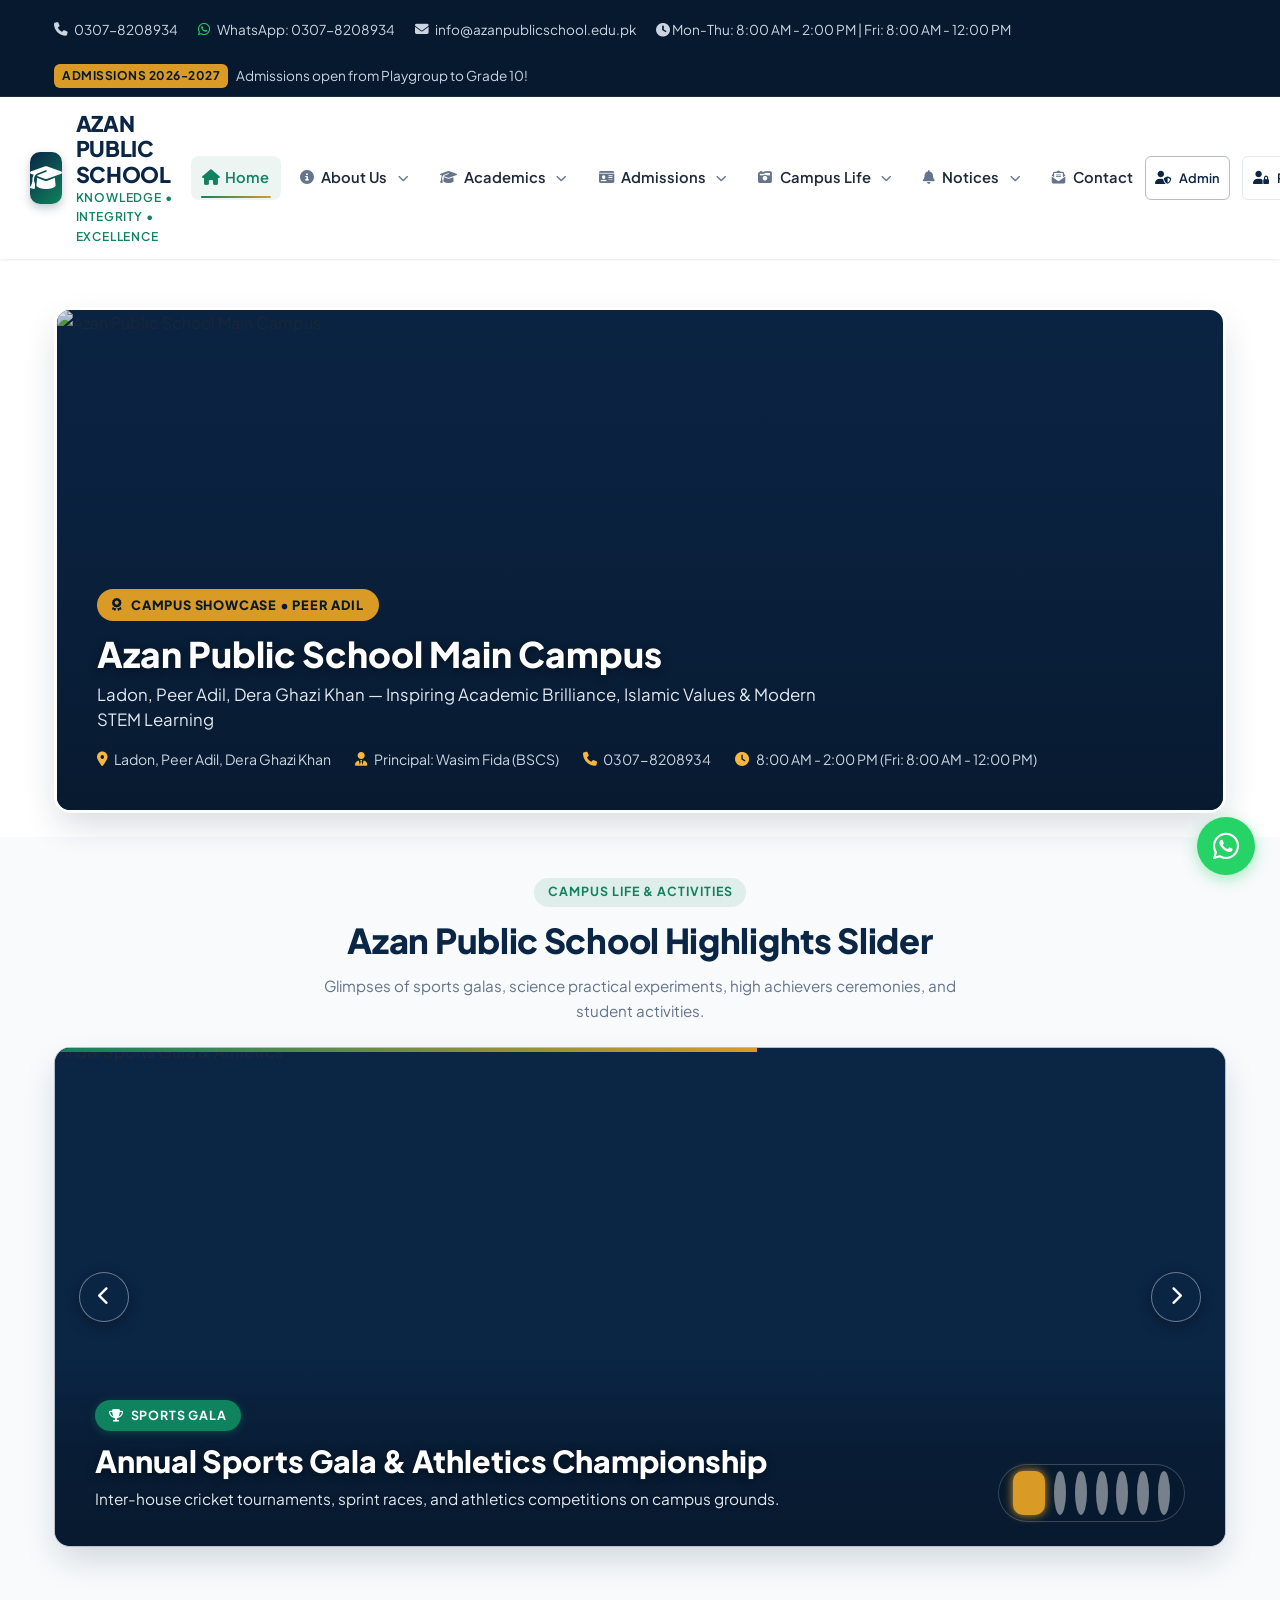
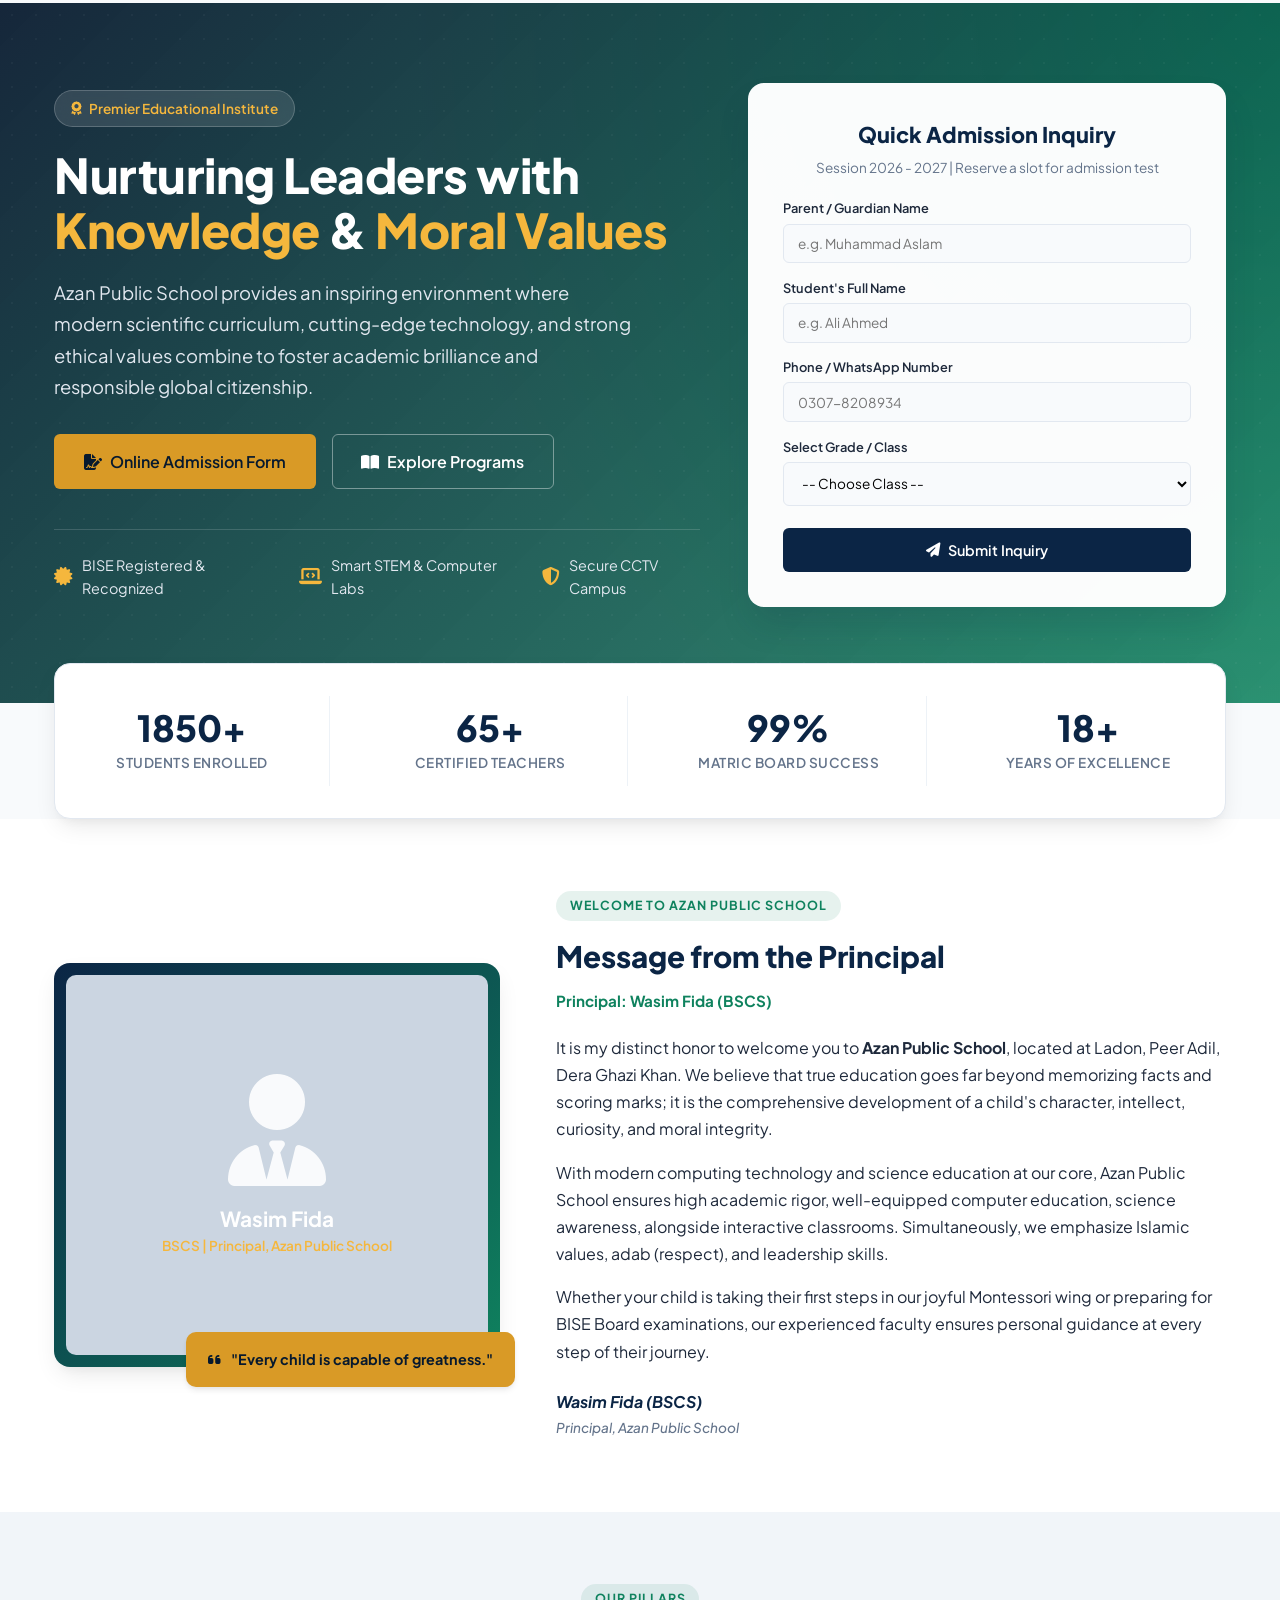
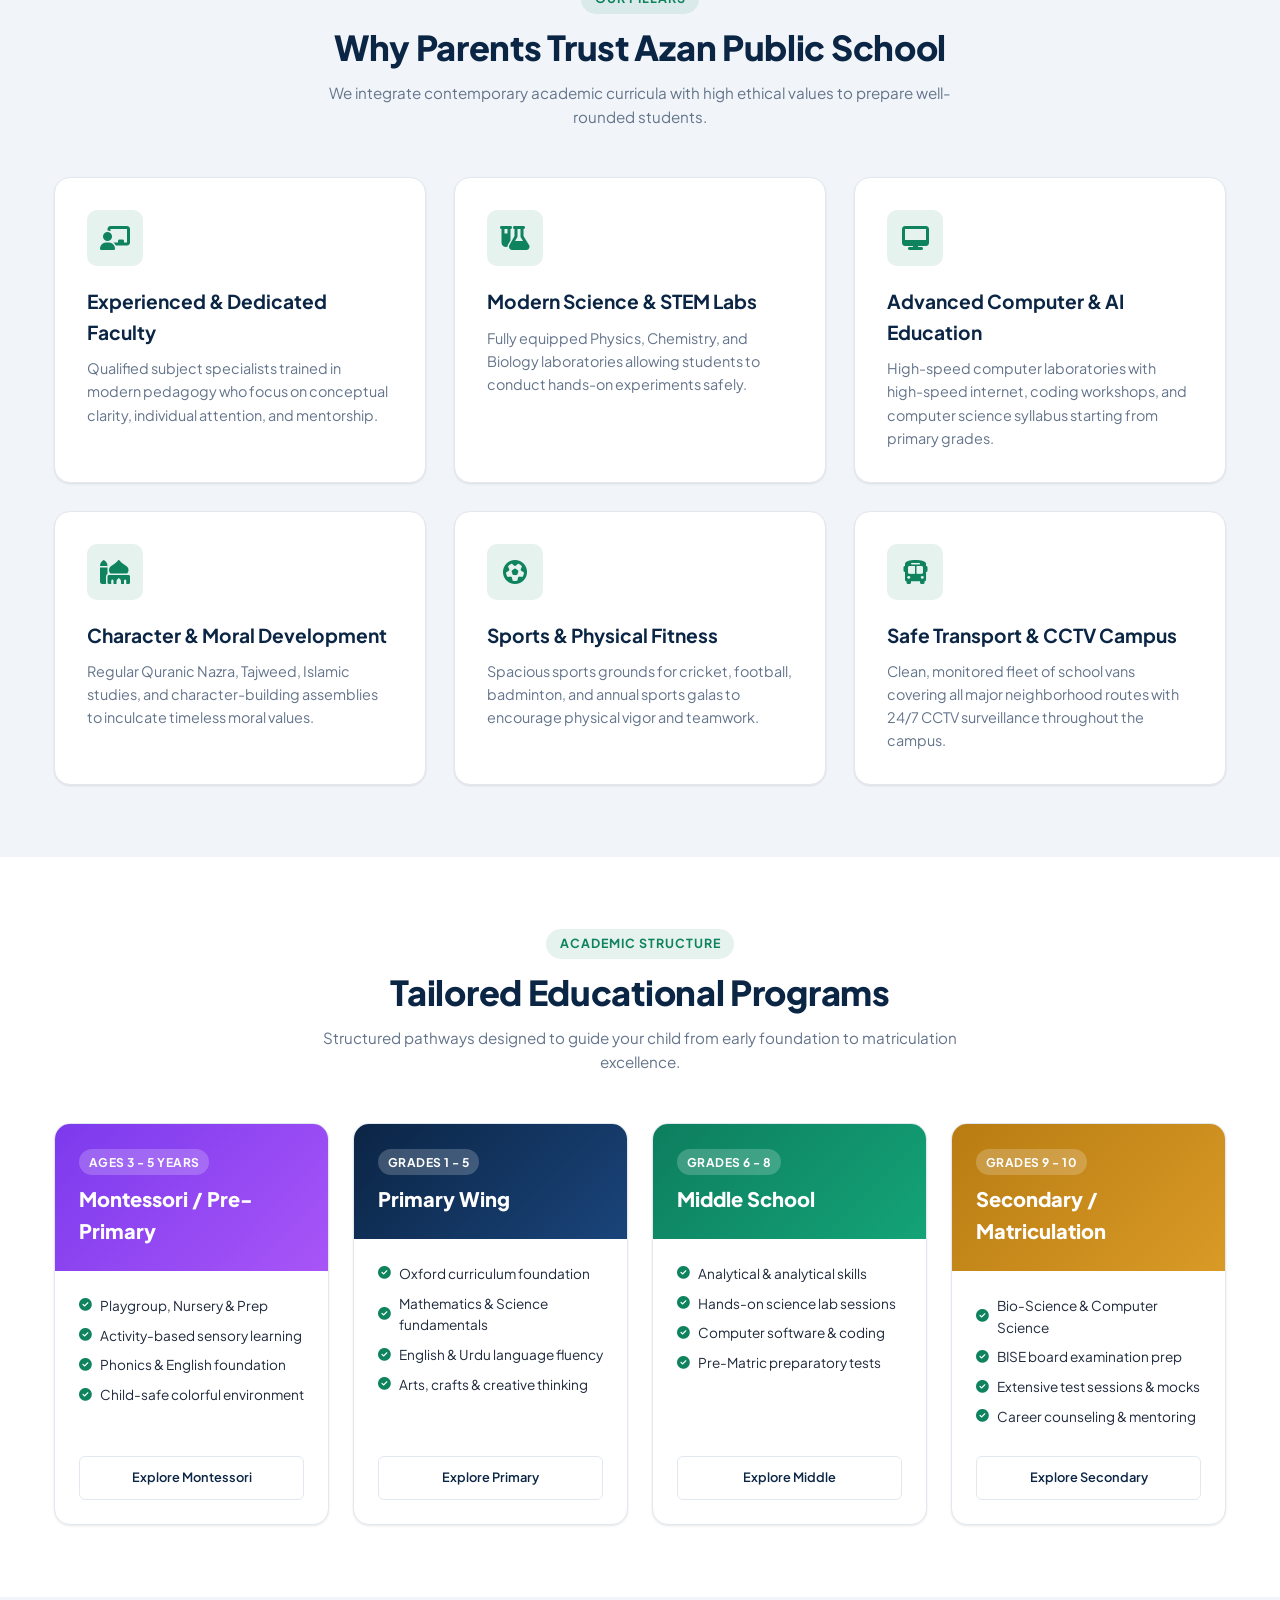
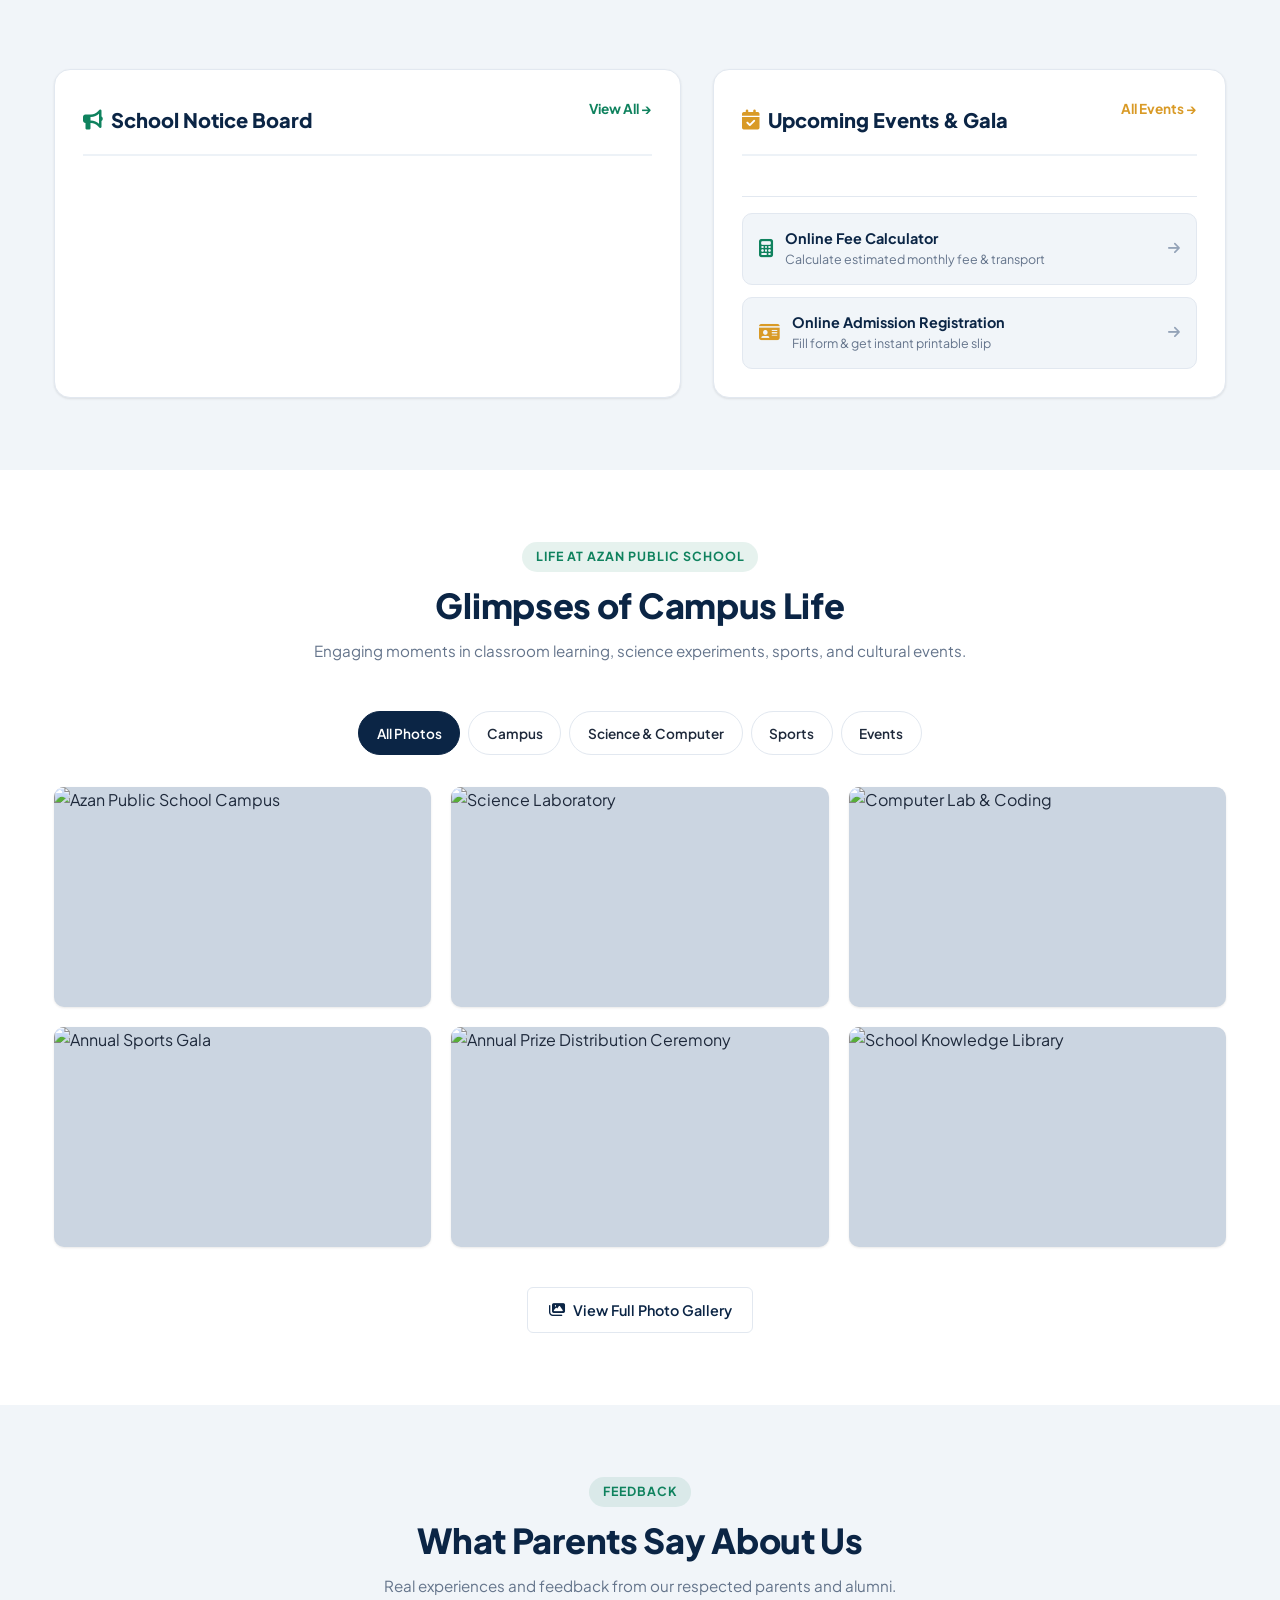
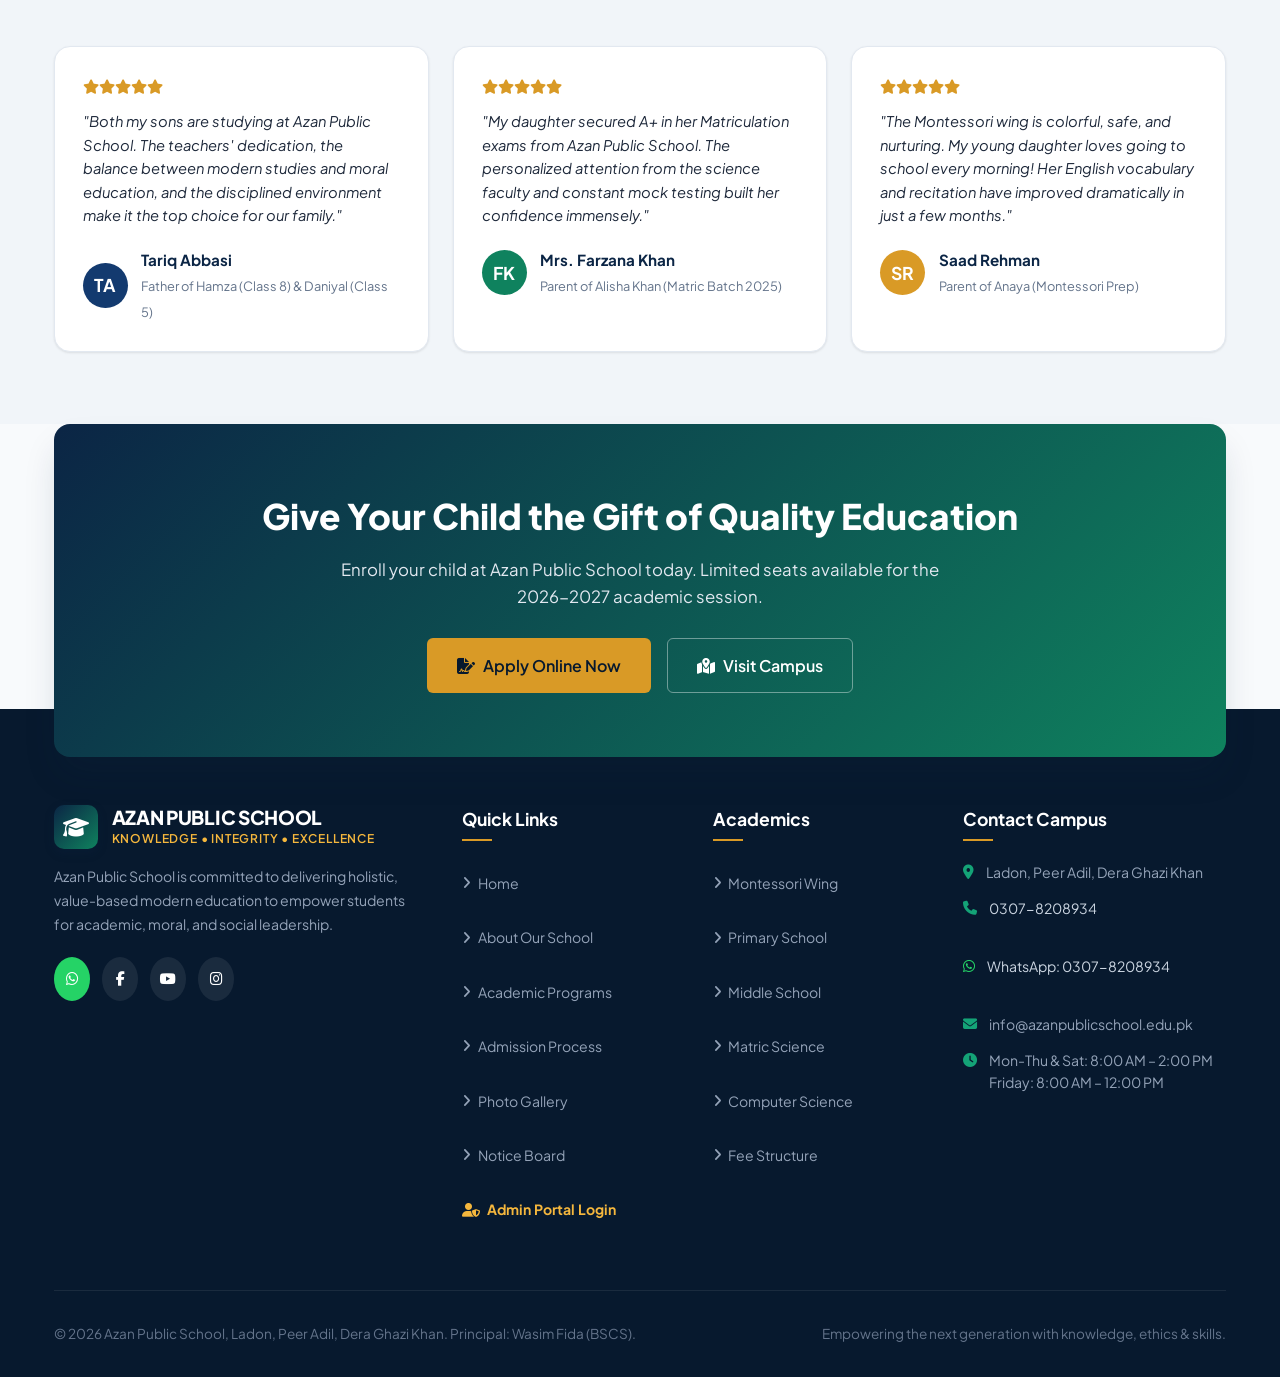
==== commit 7c59b1bd: "Add files via upload" ====
--- a/index.html
+++ b/index.html
@@ -14,6 +14,7 @@
   
   <!-- Main Stylesheet -->
   <link rel="stylesheet" href="assets/css/style.css">
+  <link rel="stylesheet" href="assets/css/mobile.css">
 </head>
 <body>
 
--- a/assets/css/mobile.css
+++ b/assets/css/mobile.css
@@ -0,0 +1,937 @@
+/* ================================================================
+   AZAN PUBLIC SCHOOL - MOBILE RESPONSIVE STYLESHEET
+   Full mobile-friendly styles for all screen sizes
+   Breakpoints:
+     - 992px: Tablet landscape / small desktop
+     - 768px: Tablet portrait / large phone
+     - 576px: Phone landscape
+     - 480px: Phone portrait
+     - 360px: Small phones (old Android)
+================================================================ */
+
+/* ===== GLOBAL TOUCH & MOBILE IMPROVEMENTS ===== */
+html {
+  -webkit-text-size-adjust: 100%;
+  touch-action: manipulation;
+}
+
+/* Ensure touch targets are at least 44px */
+a, button, input[type="submit"], input[type="button"],
+select, .btn, .filter-btn, .nav-link-item {
+  min-height: 44px;
+}
+
+/* Better tap highlight */
+* {
+  -webkit-tap-highlight-color: rgba(15, 130, 94, 0.15);
+}
+
+/* Prevent horizontal scroll */
+body {
+  overflow-x: hidden;
+  max-width: 100vw;
+}
+
+/* ================================================================
+   TOP BAR - Mobile
+================================================================ */
+@media (max-width: 768px) {
+  .top-bar {
+    font-size: 0.78rem;
+    padding: 0.4rem 0;
+  }
+  .top-bar-inner {
+    flex-direction: column;
+    gap: 0.35rem;
+    text-align: center;
+  }
+  .top-contact-info {
+    flex-wrap: wrap;
+    justify-content: center;
+    gap: 0.5rem;
+  }
+  .top-contact-info a,
+  .top-contact-info span {
+    font-size: 0.75rem;
+  }
+  /* Hide clock info on very small screens */
+  .top-contact-info span:last-child {
+    display: none;
+  }
+  .top-announcement-ticker {
+    justify-content: center;
+  }
+}
+
+/* ================================================================
+   HEADER / NAVBAR - Mobile
+================================================================ */
+@media (max-width: 992px) {
+  .header-wrapper {
+    padding: 0.6rem 0;
+  }
+  .logo-text h1 {
+    font-size: 1.1rem;
+  }
+  .logo-text span {
+    font-size: 0.65rem;
+  }
+  .logo-icon {
+    width: 44px;
+    height: 44px;
+    font-size: 1.3rem;
+  }
+}
+
+@media (max-width: 480px) {
+  .logo-text h1 {
+    font-size: 0.95rem;
+  }
+  .logo-text span {
+    display: none;
+  }
+}
+
+/* ================================================================
+   HERO SECTION - Mobile
+================================================================ */
+@media (max-width: 992px) {
+  .hero-section {
+    padding: 3.5rem 0 4rem 0;
+  }
+  .hero-grid {
+    grid-template-columns: 1fr;
+    gap: 2rem;
+    text-align: center;
+  }
+  .hero-content h1 {
+    font-size: 2.4rem;
+  }
+  .hero-subtitle {
+    margin: 0 auto 1.5rem auto;
+    font-size: 1.05rem;
+  }
+  .hero-cta-group {
+    justify-content: center;
+  }
+  .hero-trust-badges {
+    justify-content: center;
+    flex-wrap: wrap;
+    gap: 1rem;
+  }
+  .hero-card {
+    max-width: 480px;
+    margin: 0 auto;
+    padding: 1.75rem;
+  }
+}
+
+@media (max-width: 768px) {
+  .hero-section {
+    padding: 2.5rem 0 3rem 0;
+  }
+  .hero-content h1 {
+    font-size: 1.9rem;
+    letter-spacing: -0.3px;
+  }
+  .hero-subtitle {
+    font-size: 0.95rem;
+  }
+  .hero-badge {
+    font-size: 0.78rem;
+    padding: 0.35rem 0.85rem;
+  }
+  .hero-cta-group {
+    flex-direction: column;
+    align-items: center;
+    gap: 0.75rem;
+  }
+  .hero-cta-group .btn {
+    width: 100%;
+    max-width: 300px;
+    justify-content: center;
+  }
+  .hero-trust-badges {
+    gap: 0.75rem;
+  }
+  .trust-item {
+    font-size: 0.82rem;
+  }
+}
+
+@media (max-width: 480px) {
+  .hero-content h1 {
+    font-size: 1.6rem;
+  }
+  .hero-card {
+    padding: 1.25rem;
+  }
+  .hero-card-header h3 {
+    font-size: 1.1rem;
+  }
+}
+
+/* ================================================================
+   STATS BANNER - Mobile
+================================================================ */
+@media (max-width: 992px) {
+  .stats-banner {
+    margin-top: -1.5rem;
+  }
+  .stats-grid {
+    grid-template-columns: repeat(2, 1fr);
+    gap: 1rem;
+  }
+  .stat-card {
+    border-right: none;
+    border-bottom: 1px solid var(--border-light);
+    padding: 0.75rem;
+  }
+  .stat-card:nth-child(2n) {
+    border-right: none;
+  }
+  .stat-card:nth-last-child(-n+2) {
+    border-bottom: none;
+  }
+  .stat-number {
+    font-size: 1.75rem;
+  }
+}
+
+@media (max-width: 480px) {
+  .stats-grid {
+    grid-template-columns: repeat(2, 1fr);
+  }
+  .stat-number {
+    font-size: 1.5rem;
+  }
+  .stat-label {
+    font-size: 0.75rem;
+  }
+}
+
+/* ================================================================
+   SECTION HEADINGS - Mobile
+================================================================ */
+@media (max-width: 768px) {
+  .section {
+    padding: 3rem 0;
+  }
+  .section-title {
+    font-size: 1.7rem;
+  }
+  .section-header {
+    margin-bottom: 2rem;
+  }
+}
+
+@media (max-width: 480px) {
+  .section {
+    padding: 2.25rem 0;
+  }
+  .section-title {
+    font-size: 1.45rem;
+  }
+  .section-subtitle {
+    font-size: 0.88rem;
+  }
+}
+
+/* ================================================================
+   PRINCIPAL MESSAGE - Mobile
+================================================================ */
+@media (max-width: 992px) {
+  .principal-section-grid {
+    grid-template-columns: 1fr;
+    gap: 2rem;
+    text-align: center;
+  }
+  .principal-photo-wrapper {
+    max-width: 300px;
+    margin: 0 auto;
+  }
+  .principal-photo {
+    height: 280px;
+  }
+  .principal-quote-badge {
+    right: auto;
+    left: 50%;
+    transform: translateX(-50%);
+    bottom: -18px;
+    white-space: nowrap;
+  }
+  .principal-content h3 {
+    font-size: 1.5rem;
+  }
+  .principal-signature {
+    text-align: center;
+  }
+}
+
+@media (max-width: 480px) {
+  .principal-content h3 {
+    font-size: 1.3rem;
+  }
+  .principal-content p {
+    font-size: 0.88rem;
+  }
+  .principal-quote-badge {
+    font-size: 0.8rem;
+    padding: 0.65rem 1rem;
+  }
+}
+
+/* ================================================================
+   FEATURES / WHY CHOOSE US - Mobile
+================================================================ */
+@media (max-width: 768px) {
+  .features-grid {
+    grid-template-columns: 1fr;
+    gap: 1.25rem;
+  }
+  .feature-card {
+    padding: 1.5rem;
+  }
+  .feature-icon {
+    width: 48px;
+    height: 48px;
+    font-size: 1.3rem;
+  }
+  .feature-card h3 {
+    font-size: 1.1rem;
+  }
+}
+
+/* ================================================================
+   WING CARDS (ACADEMIC PROGRAMS) - Mobile
+================================================================ */
+@media (max-width: 768px) {
+  .wing-cards-grid {
+    grid-template-columns: 1fr;
+    gap: 1.25rem;
+  }
+}
+
+@media (max-width: 576px) {
+  .wing-header {
+    padding: 1.25rem;
+  }
+  .wing-header h3 {
+    font-size: 1.1rem;
+  }
+  .wing-body {
+    padding: 1.25rem;
+  }
+}
+
+/* ================================================================
+   NOTICE BOARD & EVENTS - Mobile
+================================================================ */
+@media (max-width: 992px) {
+  .notice-events-grid {
+    grid-template-columns: 1fr;
+    gap: 1.5rem;
+  }
+}
+
+@media (max-width: 480px) {
+  .notice-box {
+    padding: 1.25rem;
+  }
+  .notice-item {
+    gap: 0.75rem;
+    padding: 0.75rem;
+  }
+  .notice-date {
+    min-width: 48px;
+    height: 48px;
+  }
+  .notice-info h4 {
+    font-size: 0.88rem;
+  }
+  .notice-info p {
+    font-size: 0.78rem;
+  }
+}
+
+/* ================================================================
+   GALLERY - Mobile
+================================================================ */
+@media (max-width: 768px) {
+  .gallery-grid {
+    grid-template-columns: repeat(2, 1fr);
+    gap: 0.75rem;
+  }
+  .gallery-card {
+    height: 170px;
+  }
+  /* Always show overlay on mobile (no hover on touch) */
+  .gallery-overlay {
+    opacity: 1;
+    background: linear-gradient(to top, rgba(11,37,69,0.75) 0%, transparent 60%);
+    padding: 0.75rem;
+  }
+  .gallery-overlay h4 {
+    font-size: 0.85rem;
+  }
+  .gallery-overlay span {
+    font-size: 0.7rem;
+  }
+}
+
+@media (max-width: 480px) {
+  .gallery-grid {
+    grid-template-columns: 1fr;
+  }
+  .gallery-card {
+    height: 200px;
+  }
+}
+
+/* ================================================================
+   GALLERY FILTER BAR - Mobile
+================================================================ */
+@media (max-width: 576px) {
+  .gallery-filter-bar {
+    gap: 0.4rem;
+  }
+  .filter-btn {
+    padding: 0.4rem 0.75rem;
+    font-size: 0.78rem;
+  }
+}
+
+/* ================================================================
+   TESTIMONIALS - Mobile
+================================================================ */
+@media (max-width: 768px) {
+  .testimonials-grid {
+    grid-template-columns: 1fr;
+    gap: 1.25rem;
+  }
+  .testimonial-card {
+    padding: 1.25rem;
+  }
+  .testimonial-text {
+    font-size: 0.88rem;
+  }
+}
+
+/* ================================================================
+   CTA BANNER - Mobile
+================================================================ */
+@media (max-width: 768px) {
+  .cta-banner {
+    padding: 2.5rem 1.5rem;
+    margin-bottom: -2rem;
+  }
+  .cta-banner h2 {
+    font-size: 1.6rem;
+  }
+  .cta-banner p {
+    font-size: 0.9rem;
+  }
+  .cta-banner .cta-buttons {
+    flex-direction: column;
+    align-items: center;
+  }
+  .cta-banner .cta-buttons .btn {
+    width: 100%;
+    max-width: 280px;
+    justify-content: center;
+  }
+}
+
+/* ================================================================
+   FOOTER - Mobile
+================================================================ */
+@media (max-width: 992px) {
+  .footer-grid {
+    grid-template-columns: 1fr 1fr;
+    gap: 2rem;
+  }
+  .main-footer {
+    padding: 4rem 0 2rem 0;
+  }
+}
+
+@media (max-width: 768px) {
+  .footer-grid {
+    grid-template-columns: 1fr;
+    gap: 1.75rem;
+  }
+  .footer-bottom {
+    flex-direction: column;
+    text-align: center;
+  }
+}
+
+@media (max-width: 480px) {
+  .main-footer {
+    padding: 3rem 0 2rem 0;
+  }
+  .footer-col h4 {
+    font-size: 1rem;
+    margin-bottom: 0.85rem;
+  }
+  .social-links {
+    justify-content: flex-start;
+  }
+}
+
+/* ================================================================
+   PAGE HERO (INNER PAGES BANNER) - Mobile
+================================================================ */
+@media (max-width: 768px) {
+  .page-hero {
+    padding: 2.25rem 0;
+  }
+  .page-hero h1 {
+    font-size: 1.75rem;
+  }
+  .breadcrumb-trail {
+    font-size: 0.8rem;
+    flex-wrap: wrap;
+    justify-content: center;
+  }
+}
+
+@media (max-width: 480px) {
+  .page-hero h1 {
+    font-size: 1.5rem;
+  }
+}
+
+/* ================================================================
+   MODALS - Mobile (Full Screen on small devices)
+================================================================ */
+@media (max-width: 576px) {
+  .modal-backdrop {
+    padding: 0;
+    align-items: flex-end;
+  }
+  .modal-container {
+    max-width: 100%;
+    width: 100%;
+    max-height: 92vh;
+    border-radius: var(--radius-lg) var(--radius-lg) 0 0;
+  }
+  .modal-header {
+    padding: 1rem 1.25rem;
+  }
+  .modal-header h3 {
+    font-size: 1.1rem;
+  }
+  .modal-body {
+    padding: 1.25rem;
+  }
+}
+
+/* ================================================================
+   TOAST NOTIFICATIONS - Mobile
+================================================================ */
+@media (max-width: 576px) {
+  .toast-container {
+    bottom: 0;
+    right: 0;
+    left: 0;
+    padding: 0 1rem 1rem 1rem;
+  }
+  .toast-msg {
+    width: 100%;
+    font-size: 0.88rem;
+  }
+}
+
+/* ================================================================
+   BUTTONS - Mobile
+================================================================ */
+@media (max-width: 576px) {
+  .btn-lg {
+    padding: 0.75rem 1.5rem;
+    font-size: 0.95rem;
+  }
+  .btn {
+    padding: 0.6rem 1.1rem;
+    font-size: 0.88rem;
+  }
+}
+
+/* ================================================================
+   ADMISSION FORM (admissions.html) - Mobile
+================================================================ */
+@media (max-width: 992px) {
+  /* Fee Calculator + Docs Grid */
+  div[style*="grid-template-columns: 1fr 1fr"] {
+    display: flex !important;
+    flex-direction: column !important;
+    gap: 1.5rem !important;
+  }
+}
+
+@media (max-width: 768px) {
+  /* Admission steps / Process grid */
+  div[style*="repeat(auto-fit, minmax(240px, 1fr))"] {
+    grid-template-columns: 1fr !important;
+  }
+  /* Form sections */
+  #onlineAdmissionForm div[style*="grid"] {
+    grid-template-columns: 1fr !important;
+  }
+}
+
+@media (max-width: 576px) {
+  /* Admission form inputs */
+  #onlineAdmissionForm input,
+  #onlineAdmissionForm select,
+  #onlineAdmissionForm textarea {
+    font-size: 16px !important; /* Prevents iOS zoom on focus */
+    padding: 0.7rem 0.85rem !important;
+  }
+  /* Quick inquiry form in hero */
+  .quick-inquiry-form input,
+  .quick-inquiry-form select {
+    font-size: 16px !important;
+  }
+}
+
+/* ================================================================
+   FEE TABLE - Mobile Scrollable
+================================================================ */
+@media (max-width: 768px) {
+  .fee-table-wrapper {
+    overflow-x: auto;
+    -webkit-overflow-scrolling: touch;
+  }
+  .custom-table {
+    min-width: 480px;
+  }
+  .custom-table th,
+  .custom-table td {
+    padding: 0.75rem 0.85rem;
+    font-size: 0.82rem;
+  }
+}
+
+/* ================================================================
+   NOTICES PAGE (notices.html) - Mobile
+================================================================ */
+@media (max-width: 768px) {
+  .notice-box {
+    padding: 1.25rem;
+  }
+}
+
+/* ================================================================
+   RESULTS PAGE (results.html) - Mobile
+================================================================ */
+@media (max-width: 768px) {
+  /* Any results table */
+  .custom-table {
+    min-width: 500px;
+  }
+}
+
+/* ================================================================
+   ABOUT PAGE (about.html) - Mobile
+================================================================ */
+@media (max-width: 992px) {
+  /* Staff/team grid */
+  .wing-cards-grid,
+  .features-grid {
+    grid-template-columns: repeat(auto-fit, minmax(220px, 1fr));
+  }
+}
+
+/* ================================================================
+   CONTACT PAGE (contact.html) - Mobile
+================================================================ */
+@media (max-width: 768px) {
+  /* Contact grid */
+  div[style*="grid-template-columns: 1.2fr"] {
+    display: flex !important;
+    flex-direction: column !important;
+  }
+}
+
+/* ================================================================
+   CAMPUS IMAGE SLIDER (index.html) - Mobile
+================================================================ */
+@media (max-width: 768px) {
+  .front-main-img {
+    height: 260px;
+  }
+  .front-picture-title {
+    font-size: 1.3rem;
+  }
+  .front-picture-sub {
+    font-size: 0.88rem;
+    display: -webkit-box;
+    -webkit-line-clamp: 2;
+    -webkit-box-orient: vertical;
+    overflow: hidden;
+  }
+  .front-picture-overlay {
+    padding: 1.5rem 1rem;
+  }
+  .front-picture-meta {
+    gap: 0.75rem;
+    font-size: 0.78rem;
+  }
+  .slider-container-card {
+    height: 280px;
+  }
+  .slide-title {
+    font-size: 1.2rem;
+  }
+  .slide-desc {
+    font-size: 0.82rem;
+    display: -webkit-box;
+    -webkit-line-clamp: 2;
+    -webkit-box-orient: vertical;
+    overflow: hidden;
+  }
+  .campus-slide-caption {
+    padding: 1.5rem 1rem 1.25rem 1rem;
+  }
+  .slider-arrow-btn {
+    width: 36px;
+    height: 36px;
+    font-size: 0.9rem;
+  }
+  .slider-arrow-prev { left: 0.5rem; }
+  .slider-arrow-next { right: 0.5rem; }
+  .slider-dots-box {
+    right: 50%;
+    transform: translateX(50%);
+    bottom: 0.5rem;
+  }
+}
+
+@media (max-width: 480px) {
+  .front-main-img {
+    height: 220px;
+  }
+  .front-picture-badge {
+    font-size: 0.72rem;
+    padding: 0.25rem 0.65rem;
+  }
+  .slider-container-card {
+    height: 240px;
+  }
+}
+
+/* ================================================================
+   FLOATING WHATSAPP BUTTON - Mobile
+================================================================ */
+@media (max-width: 576px) {
+  .floating-whatsapp {
+    bottom: 18px;
+    right: 18px;
+    width: 52px;
+    height: 52px;
+    font-size: 26px;
+  }
+  .floating-whatsapp .whatsapp-tooltip {
+    display: none; /* Hide tooltip on mobile - no hover */
+  }
+}
+
+/* ================================================================
+   ADMIN DASHBOARD - Mobile
+================================================================ */
+@media (max-width: 992px) {
+  /* Admin navbar wrap */
+  .admin-nav-wrapper {
+    flex-wrap: wrap;
+    gap: 0.5rem;
+  }
+
+  /* Admin table scrollable */
+  .admin-table-wrapper,
+  div[style*="overflow-x: auto"] {
+    overflow-x: auto !important;
+    -webkit-overflow-scrolling: touch;
+  }
+
+  /* Make admin stats wrap */
+  .admin-stats-row {
+    flex-wrap: wrap;
+  }
+}
+
+@media (max-width: 768px) {
+  /* Admin tab bar scrollable */
+  .admin-tab-nav {
+    overflow-x: auto;
+    -webkit-overflow-scrolling: touch;
+    scrollbar-width: none;
+    padding-bottom: 0.25rem;
+  }
+  .admin-tab-nav::-webkit-scrollbar {
+    display: none;
+  }
+  .admin-tab-btn {
+    white-space: nowrap;
+    flex-shrink: 0;
+    font-size: 0.82rem;
+    padding: 0.5rem 0.9rem !important;
+  }
+
+  /* Admin content padding */
+  .admin-content-area,
+  div[style*="padding: 2rem"] {
+    padding: 1.25rem !important;
+  }
+}
+
+@media (max-width: 576px) {
+  /* Admin header text */
+  .admin-nav-wrapper h2,
+  .admin-navbar h2 {
+    font-size: 1rem !important;
+  }
+
+  /* Stat cards full width */
+  .admin-stat-card {
+    width: 100% !important;
+    min-width: unset !important;
+  }
+
+  /* Admin table font size */
+  .admin-table th,
+  .admin-table td,
+  table th,
+  table td {
+    font-size: 0.78rem !important;
+    padding: 0.6rem 0.75rem !important;
+  }
+
+  /* Form inside admin */
+  .admin-modal-body input,
+  .admin-modal-body select,
+  .admin-modal-body textarea {
+    font-size: 16px !important;
+  }
+}
+
+/* ================================================================
+   ADMIN LOGIN PAGE - Mobile
+================================================================ */
+@media (max-width: 576px) {
+  .login-card,
+  div[style*="max-width: 460px"],
+  div[style*="max-width: 480px"] {
+    padding: 1.75rem 1.25rem !important;
+    margin: 1rem !important;
+    max-width: calc(100vw - 2rem) !important;
+  }
+  .login-card input {
+    font-size: 16px !important;
+  }
+}
+
+/* ================================================================
+   CONTAINER - Tighter padding on small screens
+================================================================ */
+@media (max-width: 480px) {
+  .container {
+    padding-left: 1rem;
+    padding-right: 1rem;
+  }
+}
+
+@media (max-width: 360px) {
+  .container {
+    padding-left: 0.75rem;
+    padding-right: 0.75rem;
+  }
+  .hero-content h1 {
+    font-size: 1.4rem;
+  }
+  .section-title {
+    font-size: 1.3rem;
+  }
+}
+
+/* ================================================================
+   PRINT SLIP / REGISTRATION SLIP - Mobile
+================================================================ */
+@media (max-width: 576px) {
+  .print-slip-modal .modal-body {
+    padding: 1rem;
+  }
+  .print-slip table {
+    font-size: 0.8rem;
+  }
+  .print-slip th,
+  .print-slip td {
+    padding: 0.5rem 0.6rem;
+    display: block;
+    width: 100%;
+  }
+  .print-slip tr {
+    display: flex;
+    flex-direction: column;
+    border-bottom: 1px solid #e2e8f0;
+  }
+}
+
+/* ================================================================
+   ACADEMICS PAGE - Mobile
+================================================================ */
+@media (max-width: 768px) {
+  /* Subject / curriculum grids */
+  div[style*="grid-template-columns: repeat(2"],
+  div[style*="grid-template-columns: repeat(3"] {
+    grid-template-columns: 1fr !important;
+  }
+}
+
+/* ================================================================
+   HOVER EFFECTS → ACTIVE/FOCUS ON TOUCH DEVICES
+   (Cards that use :hover - make them clickable on mobile)
+================================================================ */
+@media (hover: none) and (pointer: coarse) {
+  /* Disable translateY hover on cards (causes layout jump on touch) */
+  .feature-card:hover,
+  .wing-card:hover,
+  .testimonial-card:hover {
+    transform: none;
+  }
+
+  /* Gallery overlay always visible on touch */
+  .gallery-overlay {
+    opacity: 0.85;
+  }
+
+  /* Notice item hover */
+  .notice-item:hover {
+    transform: none;
+  }
+  .footer-links li a:hover {
+    transform: none;
+  }
+  .dropdown-item:hover {
+    transform: none;
+  }
+}
+
+/* ================================================================
+   UTILITY - Mobile hidden/visible helpers
+================================================================ */
+@media (max-width: 768px) {
+  .hide-mobile { display: none !important; }
+}
+@media (min-width: 769px) {
+  .show-mobile { display: none !important; }
+}
+
+/* ================================================================
+   SMOOTH SCROLL OFFSET for sticky header on mobile
+================================================================ */
+@media (max-width: 992px) {
+  [id] {
+    scroll-margin-top: 80px;
+  }
+}
